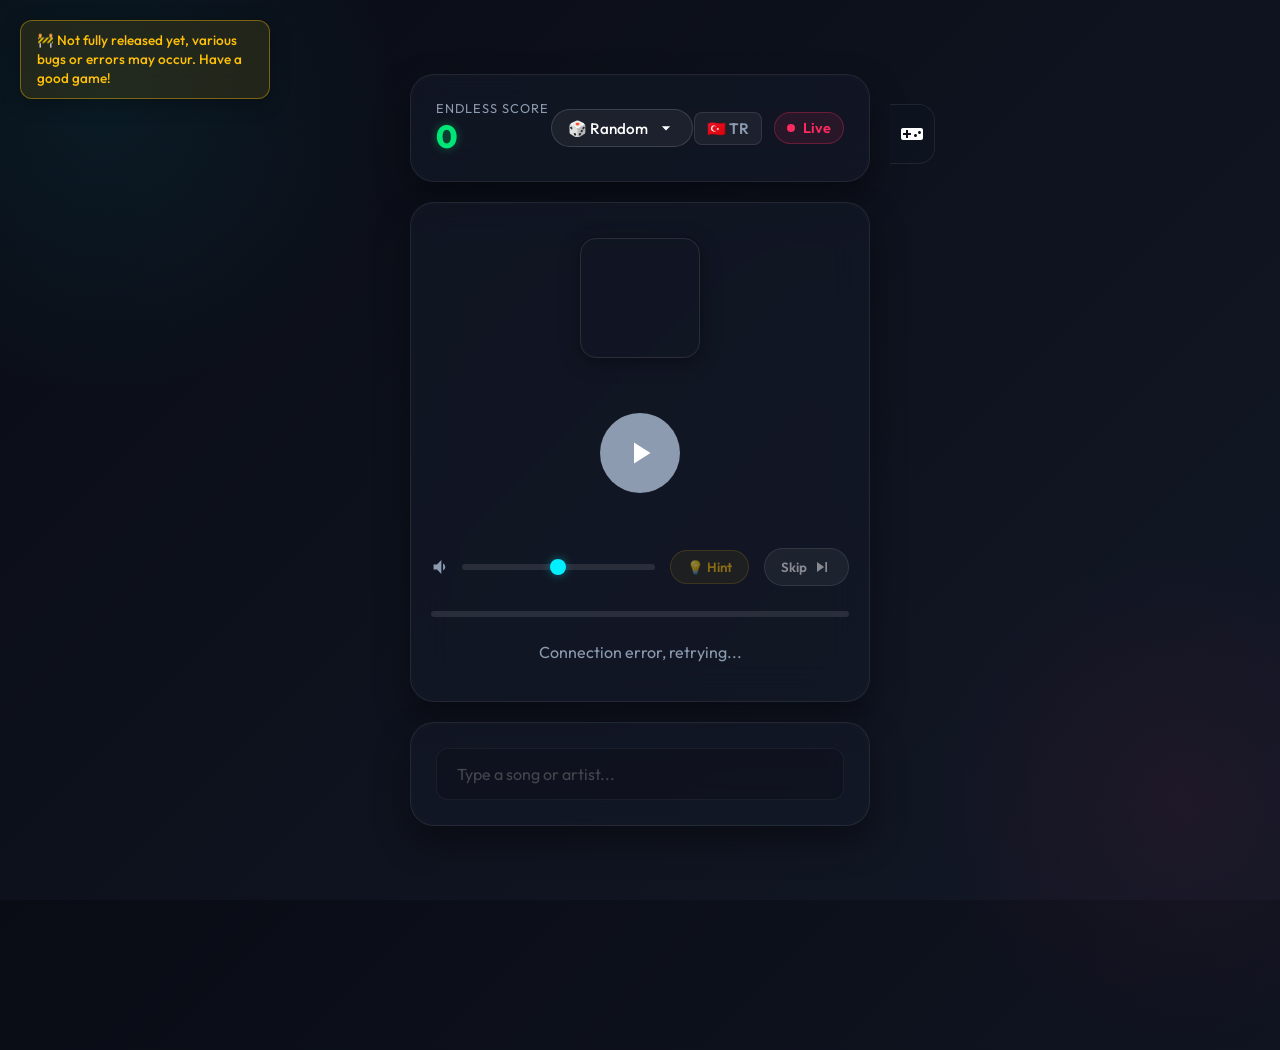
==== index-en.html @ 859c4f67 "V2 Ingilizce site" ====
<!DOCTYPE html>
<html lang="en">
<head>
    <meta charset="UTF-8">
    <meta name="viewport" content="width=device-width, initial-scale=1.0">
    <title>Guess the Song Game</title>
    <meta name="description" content="How fast can you guess popular songs just by hearing the music?">
    <link rel="preconnect" href="https://fonts.googleapis.com">
    <link rel="preconnect" href="https://fonts.gstatic.com" crossorigin>
    <link href="https://fonts.googleapis.com/css2?family=Outfit:wght@300;400;600;800&display=swap" rel="stylesheet">
    <link rel="stylesheet" href="index.css">
</head>
<body>
    <!-- Warning Badge -->
    <div class="beta-warning">
        🚧 Not fully released yet, various bugs or errors may occur. Have a good game!
    </div>

    <!-- Category Sidebar moved inside app-container -->
    <div class="app-container">
        <!-- Category Sidebar -->
        <div id="categorySidebar" class="category-sidebar">
            <div class="sidebar-header">
                <h3>Music Categories</h3>
                <button id="closeSidebarBtn" class="close-btn">✖</button>
            </div>
            <div class="category-list">
                <button class="cat-btn active" data-val="rastgele">🎲 Random</button>
                <button class="cat-btn" data-val="global_pop">🌍 Global Pop</button>
                <button class="cat-btn" data-val="yabanci_2000ler">💿 2000s Global Hits</button>
                <button class="cat-btn" data-val="yabanci_90lar">🪩 90s Global Hits</button>
                <button class="cat-btn" data-val="yabanci_80ler">🕺 80s Nostalgia</button>
                <button class="cat-btn" data-val="global_rock">🎸 Global Rock</button>
                <button class="cat-btn" data-val="punk_rock">🛹 Punk Rock</button>
                <button class="cat-btn" data-val="global_metal">🤘 Global Metal</button>
                <button class="cat-btn" data-val="nu_metal">⛓️ Nu Metal</button>
                <button class="cat-btn" data-val="global_rap">🎤 Global Rap</button>
                <button class="cat-btn" data-val="film">🎬 Movie OSTs</button>
                <button class="cat-btn" data-val="oyun">🎮 Video Game OSTs</button>
            </div>
        </div>
        <div id="sidebarOverlay" class="sidebar-overlay"></div>

        <!-- Right Tab Button -->
        <button id="modeToggleTab" class="side-tab-btn right-tab" title="Game Modes">
            <svg viewBox="0 0 24 24" width="24" height="24" fill="currentColor"><path d="M21 6H3c-1.1 0-2 .9-2 2v8c0 1.1.9 2 2 2h18c1.1 0 2-.9 2-2V8c0-1.1-.9-2-2-2zm-10 7H8v3H6v-3H3v-2h3V8h2v3h3v2zm4.5 2c-.83 0-1.5-.67-1.5-1.5s.67-1.5 1.5-1.5 1.5.67 1.5 1.5-.67 1.5-1.5 1.5zm4-3c-.83 0-1.5-.67-1.5-1.5S18.67 9 19.5 9s1.5.67 1.5 1.5-.67 1.5-1.5 1.5z"/></svg>
        </button>

        <!-- Right Mode Sidebar -->
        <div id="modeSidebar" class="category-sidebar mode-sidebar">
            <div class="sidebar-header">
                <h3>Game Modes</h3>
                <button id="closeModeSidebarBtn" class="close-btn">✖</button>
            </div>
            <div class="category-list">
                <button class="cat-btn active" data-mode="song">🎧 Guess The Song</button>
                <button class="cat-btn" data-mode="movie">🎬 Movie Frames</button>
                <button class="cat-btn disabled" disabled title="Coming Soon!">💬 Movie Quotes (Soon)</button>
                <button class="cat-btn disabled" disabled title="Coming Soon!">👾 Pixel Art (Soon)</button>
            </div>
        </div>

        <!-- Header: Score and Mode -->
        <header class="game-header glass-panel">
            <div class="score-container">
                <span class="label">Endless Score</span>
                <span class="value" id="scoreValue">0</span>
            </div>
            
            <div class="category-container">
                <button id="categoryToggleBtn" class="category-toggle">
                    <span>🎲 Random</span> 
                    <svg viewBox="0 0 24 24" width="20" height="20" fill="currentColor"><path d="M7 10l5 5 5-5z"/></svg>
                </button>
            </div>

            <div class="header-actions">
                <a href="index.html" class="lang-btn" title="Switch to Turkish">🇹🇷 TR</a>
                <div class="mode-badge">
                    <span class="pulse-dot"></span> Live
                </div>
            </div>
        </header>

        <!-- Main Gameplay Area -->
        <main class="game-main glass-panel">
            <div class="hint-box">
                <img id="btnCover" class="btn-cover" src="" alt="Album Hint">
            </div>
            <div class="visualizer-container" id="visualizerContainer">
                <div class="pulse-ring" id="pulseRing"></div>
                <button class="play-btn" id="playBtn" disabled>
                    <svg id="playIcon" viewBox="0 0 24 24" fill="currentColor">
                        <path d="M8 5v14l11-7z"/>
                    </svg>
                    <svg id="pauseIcon" viewBox="0 0 24 24" fill="currentColor" style="display: none;">
                        <path d="M6 19h4V5H6v14zm8-14v14h4V5h-4z"/>
                    </svg>
                </button>
            </div>

            <!-- Movie Frame Container (Hidden by default) -->
            <div class="frame-container" id="frameContainer" style="display: none;">
                <img id="movieFrame" class="movie-backdrop" src="" alt="Movie Scene">
            </div>

            <!-- Movie Hints (Hidden by default) -->
            <div class="hints-grid" id="hintsGrid">
                <div class="hint-card locked" id="hintYear">
                    <span class="label">Year / Genre</span>
                    <span class="value">?</span>
                </div>
                <div class="hint-card locked" id="hintCast">
                    <span class="label">Cast</span>
                    <span class="value">?</span>
                </div>
                <div class="hint-card locked" id="hintOverview">
                    <span class="label">Overview</span>
                    <span class="value">?</span>
                </div>
            </div>
            
            <div class="controls-row">
                <div class="volume-container" id="volumeContainer">
                    <svg viewBox="0 0 24 24" class="vol-icon" fill="currentColor">
                        <path d="M3 9v6h4l5 5V4L7 9H3zm13.5 3c0-1.77-1.02-3.29-2.5-4.03v8.05c1.48-.73 2.5-2.25 2.5-4.02z"/>
                    </svg>
                    <input type="range" id="volumeSlider" min="0" max="1" step="0.01" value="0.5">
                </div>

                <div class="lives-container" id="livesContainer">
                    <svg viewBox="0 0 24 24" class="heart" fill="currentColor"><path d="M12 21.35l-1.45-1.32C5.4 15.36 2 12.28 2 8.5 2 5.42 4.42 3 7.5 3c1.74 0 3.41.81 4.5 2.09C13.09 3.81 14.76 3 16.5 3 19.58 3 22 5.42 22 8.5c0 3.78-3.4 6.86-8.55 11.54L12 21.35z"/></svg>
                    <svg viewBox="0 0 24 24" class="heart" fill="currentColor"><path d="M12 21.35l-1.45-1.32C5.4 15.36 2 12.28 2 8.5 2 5.42 4.42 3 7.5 3c1.74 0 3.41.81 4.5 2.09C13.09 3.81 14.76 3 16.5 3 19.58 3 22 5.42 22 8.5c0 3.78-3.4 6.86-8.55 11.54L12 21.35z"/></svg>
                    <svg viewBox="0 0 24 24" class="heart" fill="currentColor"><path d="M12 21.35l-1.45-1.32C5.4 15.36 2 12.28 2 8.5 2 5.42 4.42 3 7.5 3c1.74 0 3.41.81 4.5 2.09C13.09 3.81 14.76 3 16.5 3 19.58 3 22 5.42 22 8.5c0 3.78-3.4 6.86-8.55 11.54L12 21.35z"/></svg>
                    <svg viewBox="0 0 24 24" class="heart" fill="currentColor"><path d="M12 21.35l-1.45-1.32C5.4 15.36 2 12.28 2 8.5 2 5.42 4.42 3 7.5 3c1.74 0 3.41.81 4.5 2.09C13.09 3.81 14.76 3 16.5 3 19.58 3 22 5.42 22 8.5c0 3.78-3.4 6.86-8.55 11.54L12 21.35z"/></svg>
                </div>
                
                <button class="hint-btn" id="hintBtn" disabled title="Get Hint">
                    💡 Hint
                </button>
                <button class="skip-btn" id="skipBtn" disabled>
                    Skip <svg viewBox="0 0 24 24" fill="currentColor" width="20" height="20">
                        <path d="M6 18l8.5-6L6 6v12zM16 6v12h2V6h-2z"/>
                    </svg>
                </button>
            </div>

            <div class="progress-bar-container">
                <div class="progress-bar" id="progressBar"></div>
            </div>
            <p class="status-msg" id="statusMsg">Loading song...</p>
            <p class="track-stats" id="trackStats" style="display: none;"></p>
        </main>

        <!-- Search / Autocomplete Area -->
        <section class="search-section glass-panel">
            <div class="search-wrapper">
                <input type="text" id="searchInput" placeholder="Type a song or artist..." autocomplete="off" disabled>
                <div class="autocomplete-dropdown" id="autocompleteDropdown">
                    <!-- Search results will appear here -->
                </div>
            </div>
        </section>
        
        <div class="modal-overlay" id="feedbackModal">
            <div class="modal glass-panel" id="feedbackPanel">
                <h2 id="feedbackTitle">Correct!</h2>
                <div class="song-info" id="feedbackSongInfo">
                    <img id="feedbackCover" src="" alt="Album Cover">
                    <div class="song-details">
                        <strong id="feedbackTrack">Song Name</strong>
                        <span id="feedbackArtist">Artist</span>
                    </div>
                </div>
                <p class="auto-next-msg">🎶 Next question starting in 3 seconds...</p>
            </div>
        </div>

    <!-- Audio Element -->
    <audio id="audioPlayer" preload="auto"></audio>

    <script src="app-en.js"></script>
</body>
</html>
---- index.css ----
:root {
    --bg-color: #080b12;
    --panel-bg: rgba(20, 25, 40, 0.6);
    --panel-border: rgba(255, 255, 255, 0.1);
    --text-primary: #ffffff;
    --text-secondary: #8c9baf;
    --accent-color: #00f0ff;
    --accent-glow: rgba(0, 240, 255, 0.4);
    --correct-color: #00e676;
    --wrong-color: #ff2a5f;
    --skip-color: #ffc107;
    --font-family: 'Outfit', sans-serif;
}

* {
    box-sizing: border-box;
    margin: 0;
    padding: 0;
}

body {
    background-color: var(--bg-color);
    color: var(--text-primary);
    font-family: var(--font-family);
    min-height: 100vh;
    display: flex;
    justify-content: center;
    align-items: center;
    background: linear-gradient(135deg, #090c15 0%, #131826 100%);
    position: relative;
    overflow-x: hidden;
}

body::before {
    content: '';
    position: absolute;
    width: 600px;
    height: 600px;
    background: radial-gradient(circle, rgba(0,240,255,0.06) 0%, transparent 70%);
    top: -200px;
    left: -200px;
    z-index: 0;
    pointer-events: none;
}
body::after {
    content: '';
    position: absolute;
    width: 500px;
    height: 500px;
    background: radial-gradient(circle, rgba(255,42,95,0.05) 0%, transparent 70%);
    bottom: -150px;
    right: -150px;
    z-index: 0;
    pointer-events: none;
}

.beta-warning {
    position: fixed;
    top: 20px;
    left: 20px;
    background: rgba(255, 193, 7, 0.1);
    border: 1px solid rgba(255, 193, 7, 0.4);
    color: #ffc107;
    padding: 10px 16px;
    border-radius: 12px;
    font-size: 0.85rem;
    font-weight: 500;
    backdrop-filter: blur(12px);
    -webkit-backdrop-filter: blur(12px);
    z-index: 1000;
    box-shadow: 0 4px 20px rgba(0,0,0,0.3);
    max-width: 250px;
    line-height: 1.4;
    animation: slideIn 0.8s cubic-bezier(0.16, 1, 0.3, 1);
}

@keyframes slideIn {
    from { transform: translateX(-50px); opacity: 0; }
    to { transform: translateX(0); opacity: 1; }
}

@media (max-width: 768px) {
    .beta-warning {
        top: 10px;
        left: 50%;
        transform: translateX(-50%);
        width: 90%;
        max-width: none;
        text-align: center;
        animation: fadeInDown 0.6s ease;
    }
}

@keyframes fadeInDown {
    from { transform: translate(-50%, -20px); opacity: 0; }
    to { transform: translate(-50%, 0); opacity: 1; }
}

.app-container {
    position: relative;
    z-index: 1;
    width: 100%;
    max-width: 500px;
    padding: 20px;
    display: flex;
    flex-direction: column;
    gap: 20px;
}

.glass-panel {
    background: var(--panel-bg);
    backdrop-filter: blur(20px);
    -webkit-backdrop-filter: blur(20px);
    border: 1px solid rgba(255, 255, 255, 0.08);
    border-radius: 24px;
    padding: 25px;
    box-shadow: inset 0 0 15px rgba(255,255,255,0.02), 0 15px 35px rgba(0, 0, 0, 0.4);
    transition: transform 0.3s ease, box-shadow 0.3s ease;
}
.glass-panel:hover {
    transform: translateY(-2px);
    box-shadow: inset 0 0 20px rgba(255,255,255,0.04), 0 20px 40px rgba(0, 0, 0, 0.5);
}

/* Header */
.game-header {
    display: flex;
    justify-content: space-between;
    align-items: center;
}

.score-container {
    display: flex;
    flex-direction: column;
}

.score-container .label {
    font-size: 0.8rem;
    color: var(--text-secondary);
    text-transform: uppercase;
    letter-spacing: 1px;
}

.score-container .value {
    font-size: 2rem;
    font-weight: 800;
    color: var(--correct-color);
    text-shadow: 0 0 10px rgba(0, 230, 118, 0.4);
}

.header-actions {
    display: flex;
    align-items: center;
    gap: 12px;
}

.lang-btn {
    text-decoration: none;
    color: var(--text-secondary);
    font-weight: 600;
    font-size: 0.95rem;
    padding: 6px 12px;
    background: rgba(255, 255, 255, 0.05);
    border-radius: 8px;
    border: 1px solid rgba(255, 255, 255, 0.1);
    transition: all 0.2s ease;
}

.lang-btn:hover {
    background: rgba(255, 255, 255, 0.1);
    color: white;
    transform: scale(1.05);
}

.mode-badge {
    display: flex;
    align-items: center;
    gap: 8px;
    background: rgba(255, 42, 95, 0.1);
    border: 1px solid rgba(255, 42, 95, 0.3);
    padding: 6px 12px;
    border-radius: 20px;
    font-size: 0.9rem;
    font-weight: 600;
    color: var(--wrong-color);
}

.pulse-dot {
    width: 8px;
    height: 8px;
    background: var(--wrong-color);
    border-radius: 50%;
    animation: blink 1.5s infinite;
}

.category-container {
    display: flex;
    align-items: center;
}

/* Sidebar Styles */
.category-sidebar {
    position: absolute;
    top: 20px;
    bottom: 20px;
    right: 100%;
    margin-right: 15px;
    width: 280px;
    background: var(--panel-bg);
    backdrop-filter: blur(25px);
    -webkit-backdrop-filter: blur(25px);
    border: 1px solid rgba(255, 255, 255, 0.08);
    border-radius: 24px;
    z-index: 2000;
    
    display: flex;
    flex-direction: column;
    padding: 0;
    
    /* Reveal Animation: Slide out from the app-container's left edge */
    clip-path: inset(0 0 0 100%);
    transform: translateX(30px);
    opacity: 0;
    pointer-events: none;
    transition: clip-path 0.4s cubic-bezier(0.16, 1, 0.3, 1), transform 0.4s cubic-bezier(0.16, 1, 0.3, 1), opacity 0.3s;
}

.category-sidebar.open {
    clip-path: inset(0 0 0 0);
    transform: translateX(0);
    opacity: 1;
    pointer-events: auto;
    box-shadow: -15px 15px 40px rgba(0,0,0,0.5);
}

/* Mode Sidebar (Right Side) */
.mode-sidebar {
    right: auto;
    left: 100%;
    margin-right: 0;
    margin-left: 15px;
    clip-path: inset(0 100% 0 0);
    transform: translateX(-30px);
}
.mode-sidebar.open {
    clip-path: inset(0 0 0 0);
    transform: translateX(0);
    box-shadow: 15px 15px 40px rgba(0,0,0,0.5);
}

/* Side Tab Button */
.side-tab-btn {
    position: absolute;
    top: 50px;
    background: rgba(15, 20, 35, 0.5);
    backdrop-filter: blur(15px);
    -webkit-backdrop-filter: blur(15px);
    border: 1px solid rgba(255, 255, 255, 0.08);
    color: var(--text-primary);
    width: 45px;
    height: 60px;
    display: flex;
    justify-content: center;
    align-items: center;
    cursor: pointer;
    z-index: 90;
    transition: all 0.2s ease;
}

.side-tab-btn.right-tab {
    left: 100%;
    border-radius: 0 16px 16px 0;
    border-left: none;
}
.side-tab-btn.right-tab:hover {
    width: 55px;
    background: rgba(255, 255, 255, 0.1);
    color: var(--accent-color);
}

.cat-btn.disabled {
    opacity: 0.4;
    cursor: not-allowed;
    background: rgba(255,255,255,0.02);
}
.cat-btn.disabled:hover {
    transform: none;
    background: rgba(255,255,255,0.02);
}

@media (max-width: 950px) {
    .category-sidebar {
        position: fixed;
        right: auto;
        left: 50%;
        top: 50%;
        bottom: auto;
        transform: translate(-50%, -40%);
        width: 90%;
        max-width: 350px;
        height: 80vh;
        margin-right: 0;
        z-index: 2001;
        
        clip-path: none;
        opacity: 0;
        pointer-events: none;
        transition: transform 0.4s cubic-bezier(0.16, 1, 0.3, 1), opacity 0.3s;
    }
    .category-sidebar.open {
        transform: translate(-50%, -50%);
        opacity: 1;
    }
}

.sidebar-header {
    display: flex;
    justify-content: space-between;
    align-items: center;
    padding: 25px 20px 15px;
    border-bottom: 1px solid rgba(255, 255, 255, 0.08);
}

.sidebar-header h3 {
    font-size: 1.2rem;
    font-weight: 600;
    letter-spacing: 0.5px;
    color: var(--text-primary);
}

.close-btn {
    background: transparent;
    border: none;
    color: var(--text-secondary);
    font-size: 1.2rem;
    cursor: pointer;
    transition: color 0.2s, transform 0.2s;
}
.close-btn:hover {
    color: white;
    transform: rotate(90deg);
}

.category-list {
    flex: 1;
    overflow-y: auto;
    padding: 15px;
    display: flex;
    flex-direction: column;
    gap: 8px;
}

.cat-btn {
    display: flex;
    align-items: center;
    justify-content: flex-start;
    padding: 12px 18px;
    background: rgba(255,255,255,0.03);
    border: 1px solid transparent;
    border-radius: 12px;
    color: var(--text-secondary);
    font-family: var(--font-family);
    font-size: 1rem;
    font-weight: 500;
    cursor: pointer;
    transition: all 0.2s ease;
    text-align: left;
}

.cat-btn:hover {
    background: rgba(255,255,255,0.07);
    color: white;
    transform: translateX(5px);
}

.cat-btn.active {
    background: linear-gradient(135deg, rgba(0, 240, 255, 0.15), rgba(0, 102, 255, 0.15));
    border-color: rgba(0, 240, 255, 0.3);
    color: white;
    box-shadow: 0 0 15px rgba(0, 240, 255, 0.1);
}

.sidebar-overlay {
    position: fixed;
    top: 0;
    left: 0;
    width: 100%;
    height: 100vh;
    background: rgba(0,0,0,0.5);
    backdrop-filter: blur(3px);
    z-index: 1999;
    opacity: 0;
    pointer-events: none;
    transition: opacity 0.4s ease;
}

.sidebar-overlay.show {
    opacity: 1;
    pointer-events: auto;
}

/* Category Toggle Button */
.category-toggle {
    background: rgba(255, 255, 255, 0.05);
    color: var(--text-primary);
    border: 1px solid rgba(255,255,255,0.15);
    padding: 8px 16px;
    border-radius: 20px;
    font-family: var(--font-family);
    font-size: 0.95rem;
    font-weight: 500;
    cursor: pointer;
    display: flex;
    align-items: center;
    gap: 8px;
    transition: all 0.3s ease;
}
.category-toggle:hover {
    background: rgba(255, 255, 255, 0.1);
    border-color: var(--accent-color);
    box-shadow: 0 0 15px var(--accent-glow);
}

@keyframes blink {
    0%, 100% { opacity: 1; }
    50% { opacity: 0.3; }
}

/* Main Area */
.game-main {
    display: flex;
    flex-direction: column;
    align-items: center;
    gap: 25px;
    padding: 35px 20px;
}

.visualizer-container {
    position: relative;
    width: 120px;
    height: 120px;
    display: flex;
    justify-content: center;
    align-items: center;
}

.pulse-ring {
    position: absolute;
    width: 100%;
    height: 100%;
    border-radius: 50%;
    background: var(--accent-color);
    opacity: 0;
    z-index: 1;
}

.pulse-ring.active {
    animation: ripple 1.5s infinite ease-out;
}

@keyframes ripple {
    0% { transform: scale(0.8); opacity: 0.5; }
    100% { transform: scale(1.5); opacity: 0; }
}

.hint-box {
    width: 120px;
    height: 120px;
    border-radius: 16px;
    overflow: hidden;
    position: relative;
    border: 1px solid var(--panel-border);
    box-shadow: 0 4px 20px rgba(0,0,0,0.4);
    margin-bottom: 10px;
}

.btn-cover {
    width: 100%;
    height: 100%;
    object-fit: cover;
    filter: blur(8px) brightness(0.8);
    opacity: 0;
    transition: opacity 0.5s ease;
    transform: scale(1.1);
}

.btn-cover.show {
    opacity: 1;
}

.play-btn {
    position: relative;
    z-index: 2;
    width: 80px;
    height: 80px;
    border-radius: 50%;
    border: none;
    background: linear-gradient(135deg, var(--accent-color), #0066ff);
    color: white;
    cursor: pointer;
    display: flex;
    justify-content: center;
    align-items: center;
    box-shadow: 0 0 20px var(--accent-glow);
    transition: transform 0.2s, box-shadow 0.2s;
}

.play-btn:hover:not(:disabled) {
    transform: scale(1.05);
    box-shadow: 0 0 30px var(--accent-glow);
}

.play-btn:disabled {
    background: var(--text-secondary);
    box-shadow: none;
    cursor: not-allowed;
}

.play-btn svg {
    width: 36px;
    height: 36px;
}

/* Controls Row */
/* Movie Frame Integration */
.frame-container {
    position: relative;
    width: 100%;
    max-width: 460px;
    height: 260px;
    border-radius: 16px;
    overflow: hidden;
    box-shadow: 0 10px 30px rgba(0,0,0,0.5);
    background: #000;
}

.movie-backdrop {
    width: 100%;
    height: 100%;
    object-fit: cover;
    transition: transform 0.5s ease;
}

.movie-backdrop.blur {
    filter: none; /* Net olması istendiği için bulanıklık kaldırıldı */
}

/* Movie Lives & Hints UI */
.lives-container {
    display: none;
    align-items: center;
    gap: 8px;
    background: rgba(255, 255, 255, 0.05);
    padding: 8px 15px;
    border-radius: 20px;
    backdrop-filter: blur(5px);
    border: 1px solid rgba(255, 255, 255, 0.1);
}

.heart {
    width: 20px;
    height: 20px;
    color: #ff4757;
    filter: drop-shadow(0 0 5px rgba(255, 71, 87, 0.5));
    transition: all 0.3s ease;
}

.heart.lost {
    color: rgba(255, 255, 255, 0.2);
    filter: none;
    transform: scale(0.8);
}

.hints-grid {
    display: none;
    grid-template-columns: repeat(3, 1fr);
    gap: 10px;
    width: 100%;
    margin-top: 15px;
}

.hint-card {
    background: rgba(255, 255, 255, 0.05);
    border: 1px solid rgba(255, 255, 255, 0.1);
    border-radius: 12px;
    padding: 10px;
    text-align: center;
    font-size: 0.8rem;
    color: var(--text-secondary);
    transition: all 0.4s cubic-bezier(0.175, 0.885, 0.32, 1.275);
    position: relative;
    overflow: hidden;
    min-height: 60px;
    display: flex;
    flex-direction: column;
    justify-content: center;
    align-items: center;
}

.hint-card.locked {
    filter: grayscale(1);
    opacity: 0.6;
}

.hint-card.locked::after {
    content: '🔒';
    font-size: 1.2rem;
    position: absolute;
}

.hint-card.unlocked {
    background: rgba(var(--accent-rgb), 0.1);
    border-color: var(--accent-color);
    color: var(--text-primary);
    transform: translateY(-2px);
    box-shadow: 0 5px 15px rgba(var(--accent-rgb), 0.2);
}

.hint-card .label {
    font-size: 0.65rem;
    text-transform: uppercase;
    letter-spacing: 1px;
    margin-bottom: 4px;
    opacity: 0.7;
}

.hint-card.unlocked::after {
    display: none;
}

.controls-row {
    display: flex;
    width: 100%;
    justify-content: space-between;
    align-items: center;
    gap: 15px;
    margin-top: 10px;
}

.volume-container {
    display: flex;
    align-items: center;
    gap: 10px;
    flex: 1;
}

.vol-icon {
    width: 24px;
    height: 24px;
    color: var(--text-secondary);
}

#volumeSlider {
    -webkit-appearance: none;
    width: 100%;
    height: 6px;
    background: rgba(255, 255, 255, 0.1);
    border-radius: 3px;
    outline: none;
}

#volumeSlider::-webkit-slider-thumb {
    -webkit-appearance: none;
    width: 16px;
    height: 16px;
    border-radius: 50%;
    background: var(--accent-color);
    cursor: pointer;
    box-shadow: 0 0 10px var(--accent-glow);
}

.track-stats {
    font-size: 0.85rem;
    color: var(--text-secondary);
    font-weight: 600;
    letter-spacing: 0.5px;
}

.hint-btn {
    display: flex;
    align-items: center;
    gap: 5px;
    background: rgba(255, 193, 7, 0.1);
    color: #ffc107;
    border: 1px solid rgba(255, 193, 7, 0.3);
    padding: 8px 16px;
    border-radius: 20px;
    cursor: pointer;
    font-family: var(--font-family);
    font-weight: 600;
    transition: all 0.2s ease;
}

.hint-btn:hover:not(:disabled) {
    background: rgba(255, 193, 7, 0.3);
}

.hint-btn:disabled {
    opacity: 0.5;
    cursor: not-allowed;
}

.skip-btn {
    display: flex;
    align-items: center;
    gap: 5px;
    background: rgba(255, 255, 255, 0.1);
    color: var(--text-primary);
    border: 1px solid rgba(255, 255, 255, 0.2);
    padding: 8px 16px;
    border-radius: 20px;
    cursor: pointer;
    font-family: var(--font-family);
    font-weight: 600;
    transition: all 0.2s ease;
}

.skip-btn:hover:not(:disabled) {
    background: rgba(255, 255, 255, 0.2);
    border-color: var(--text-primary);
}

.skip-btn:disabled {
    opacity: 0.5;
    cursor: not-allowed;
}


.progress-bar-container {
    width: 100%;
    height: 6px;
    background: rgba(255, 255, 255, 0.1);
    border-radius: 3px;
    overflow: hidden;
}

.progress-bar {
    height: 100%;
    width: 0%;
    background: var(--accent-color);
    transition: width 0.1s linear;
}

.status-msg {
    color: var(--text-secondary);
    font-size: 1rem;
    text-align: center;
    min-height: 24px;
}

/* Search Section */
.search-section {
    position: relative;
    z-index: 10;
}

.search-wrapper {
    position: relative;
    width: 100%;
}

#searchInput {
    width: 100%;
    padding: 15px 20px;
    border-radius: 12px;
    border: 1px solid var(--panel-border);
    background: rgba(0, 0, 0, 0.3);
    color: var(--text-primary);
    font-size: 1rem;
    font-family: var(--font-family);
    outline: none;
    transition: border-color 0.3s;
}

#searchInput:focus {
    border-color: var(--accent-color);
    box-shadow: 0 0 10px var(--accent-glow);
}

#searchInput:disabled {
    opacity: 0.5;
    cursor: not-allowed;
}

.autocomplete-dropdown {
    position: absolute;
    top: calc(100% + 8px);
    left: 0;
    width: 100%;
    background: var(--bg-color);
    border: 1px solid var(--accent-color);
    border-radius: 12px;
    max-height: 250px;
    overflow-y: auto;
    z-index: 20;
    display: none;
    box-shadow: 0 10px 30px rgba(0,0,0,0.5);
}

.autocomplete-dropdown.show {
    display: block;
}

.dropdown-item {
    padding: 12px 15px;
    display: flex;
    align-items: center;
    gap: 12px;
    cursor: pointer;
    border-bottom: 1px solid var(--panel-border);
    transition: background 0.2s;
}

.dropdown-item:last-child {
    border-bottom: none;
}

.dropdown-item:hover {
    background: rgba(255, 255, 255, 0.05);
}

.dropdown-item img {
    width: 40px;
    height: 40px;
    border-radius: 6px;
    object-fit: cover;
}

.dropdown-item .text-info {
    display: flex;
    flex-direction: column;
}

.dropdown-item .track-name {
    font-weight: 600;
    font-size: 0.95rem;
}

.dropdown-item .artist-name {
    font-size: 0.8rem;
    color: var(--text-secondary);
}

/* Modals */
.modal-overlay {
    position: fixed;
    top: 0;
    left: 0;
    width: 100%;
    height: 100%;
    background: rgba(0, 0, 0, 0.8);
    backdrop-filter: blur(5px);
    display: none;
    justify-content: center;
    align-items: center;
    z-index: 100;
}

.modal-overlay.show {
    display: flex;
}

.modal {
    text-align: center;
    max-width: 90%;
    width: 350px;
    padding: 40px 30px;
}

.modal h2 {
    font-size: 2.2rem;
    margin-bottom: 10px;
}

.primary-btn {
    background: var(--text-primary);
    color: var(--bg-color);
    border: none;
    padding: 14px 28px;
    border-radius: 30px;
    font-size: 1.1rem;
    font-weight: 600;
    font-family: var(--font-family);
    cursor: pointer;
    transition: transform 0.2s;
    width: 100%;
}

.primary-btn:hover {
    transform: translateY(-2px);
}

.song-info {
    display: flex;
    flex-direction: column;
    align-items: center;
    gap: 15px;
    margin-bottom: 30px;
}

.song-info img {
    width: 150px;
    height: 150px;
    border-radius: 10px;
    box-shadow: 0 5px 15px rgba(0,0,0,0.5);
}

.song-details {
    display: flex;
    flex-direction: column;
}

.song-details strong {
    font-size: 1.3rem;
}

.song-details span {
    color: var(--text-secondary);
}

.correct-panel {
    border-color: var(--correct-color) !important;
    box-shadow: 0 0 30px rgba(0, 230, 118, 0.2) !important;
}
.correct-panel h2 { color: var(--correct-color); }

.wrong-panel {
    border-color: var(--wrong-color) !important;
    box-shadow: 0 0 30px rgba(255, 42, 95, 0.2) !important;
}
.wrong-panel h2 { color: var(--wrong-color); }

.partial-panel {
    border-color: #00b0ff !important;
    box-shadow: 0 0 30px rgba(0, 176, 255, 0.2) !important;
}
.partial-panel h2 { color: #00b0ff; }

.skip-panel {
    border-color: var(--skip-color) !important;
    box-shadow: 0 0 30px rgba(255, 193, 7, 0.2) !important;
}
.skip-panel h2 { color: var(--skip-color); }

::-webkit-scrollbar {
    width: 8px;
}
::-webkit-scrollbar-track {
    background: rgba(0,0,0,0.2);
}
::-webkit-scrollbar-thumb {
    background: var(--text-secondary);
    border-radius: 4px;
}
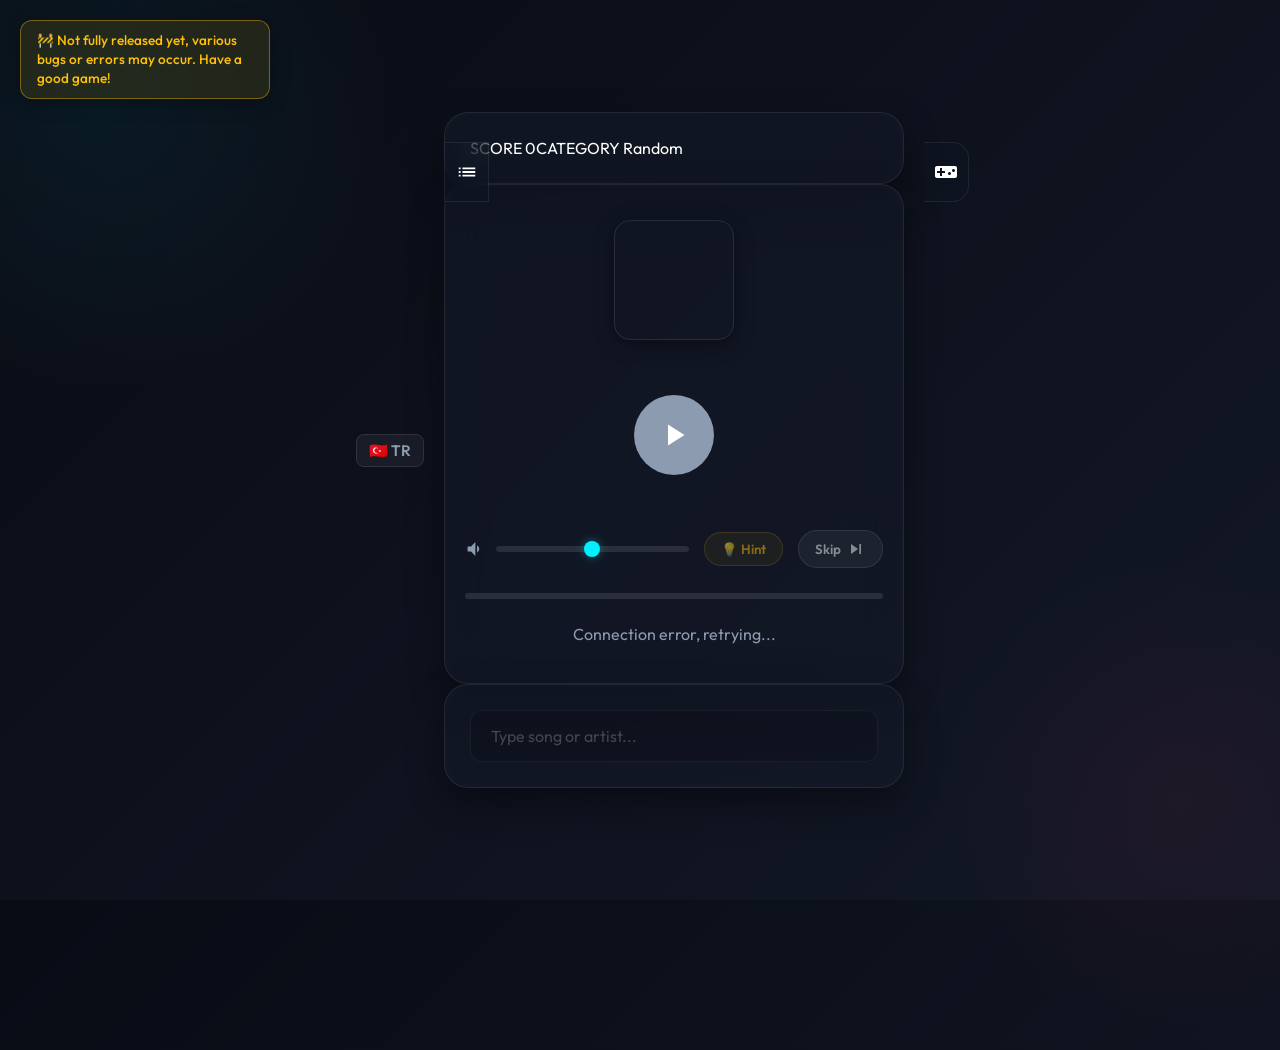
==== commit 41a7082f: "Update index-en.html" ====
--- a/index-en.html
+++ b/index-en.html
@@ -9,8 +9,14 @@
     <link rel="preconnect" href="https://fonts.gstatic.com" crossorigin>
     <link href="https://fonts.googleapis.com/css2?family=Outfit:wght@300;400;600;800&display=swap" rel="stylesheet">
     <link rel="stylesheet" href="index.css">
+    <script src="https://js.pusher.com/8.0/pusher.min.js"></script>
 </head>
 <body>
+    <!-- Global Header Actions -->
+    <div class="header-right-global">
+        <a href="index.html" class="lang-btn" title="Turkish Version">🇹🇷 TR</a>
+    </div>
+
     <!-- Warning Badge -->
     <div class="beta-warning">
         🚧 Not fully released yet, various bugs or errors may occur. Have a good game!
@@ -21,10 +27,12 @@
         <!-- Category Sidebar -->
         <div id="categorySidebar" class="category-sidebar">
             <div class="sidebar-header">
-                <h3>Music Categories</h3>
+                <h3 id="sidebarTitle">Music Categories</h3>
                 <button id="closeSidebarBtn" class="close-btn">✖</button>
             </div>
-            <div class="category-list">
+            
+            <!-- Music Categories -->
+            <div class="category-list" id="musicCategoryList">
                 <button class="cat-btn active" data-val="rastgele">🎲 Random</button>
                 <button class="cat-btn" data-val="global_pop">🌍 Global Pop</button>
                 <button class="cat-btn" data-val="yabanci_2000ler">💿 2000s Global Hits</button>
@@ -38,8 +46,30 @@
                 <button class="cat-btn" data-val="film">🎬 Movie OSTs</button>
                 <button class="cat-btn" data-val="oyun">🎮 Video Game OSTs</button>
             </div>
+
+            <!-- Movie Categories (shown in movie mode) -->
+            <div class="category-list" id="movieCategoryList" style="display:none;">
+                <button class="cat-btn active" data-genre="all">🎲 All (Random)</button>
+                <button class="cat-btn" data-genre="top">🏆 Top Rated (IMDb 8.5+)</button>
+                <button class="cat-btn" data-genre="28">💥 Action</button>
+                <button class="cat-btn" data-genre="12">🗺️ Adventure</button>
+                <button class="cat-btn" data-genre="35">😂 Comedy</button>
+                <button class="cat-btn" data-genre="18">🎭 Drama</button>
+                <button class="cat-btn" data-genre="27">😱 Horror</button>
+                <button class="cat-btn" data-genre="878">🚀 Sci-Fi</button>
+                <button class="cat-btn" data-genre="53">🕵️ Thriller</button>
+                <button class="cat-btn" data-genre="80">🔫 Crime & Mystery</button>
+                <button class="cat-btn" data-genre="14">🧙 Fantasy</button>
+                <button class="cat-btn" data-genre="16">🎨 Animation</button>
+                <button class="cat-btn" data-genre="10749">💕 Romance</button>
+            </div>
         </div>
         <div id="sidebarOverlay" class="sidebar-overlay"></div>
+
+        <!-- Left Tab Button (Category) -->
+        <button id="categoryToggleBtn" class="side-tab-btn left-tab" title="Categories">
+            <svg viewBox="0 0 24 24" width="22" height="22" fill="currentColor"><path d="M3 13h2v-2H3v2zm0 4h2v-2H3v2zm0-8h2V7H3v2zm4 4h14v-2H7v2zm0 4h14v-2H7v2zM7 7v2h14V7H7z"/></svg>
+        </button>
 
         <!-- Right Tab Button -->
         <button id="modeToggleTab" class="side-tab-btn right-tab" title="Game Modes">
@@ -53,37 +83,31 @@
                 <button id="closeModeSidebarBtn" class="close-btn">✖</button>
             </div>
             <div class="category-list">
-                <button class="cat-btn active" data-mode="song">🎧 Guess The Song</button>
+                <button class="cat-btn active" data-mode="song">🎧 Guess the Song</button>
                 <button class="cat-btn" data-mode="movie">🎬 Movie Frames</button>
+                <button class="cat-btn" data-mode="streamer">🔴 Streamer Mode (Kick)</button>
                 <button class="cat-btn disabled" disabled title="Coming Soon!">💬 Movie Quotes (Soon)</button>
-                <button class="cat-btn disabled" disabled title="Coming Soon!">👾 Pixel Art (Soon)</button>
             </div>
         </div>
 
-        <!-- Header: Score and Mode -->
-        <header class="game-header glass-panel">
-            <div class="score-container">
-                <span class="label">Endless Score</span>
-                <span class="value" id="scoreValue">0</span>
-            </div>
-            
-            <div class="category-container">
-                <button id="categoryToggleBtn" class="category-toggle">
-                    <span>🎲 Random</span> 
-                    <svg viewBox="0 0 24 24" width="20" height="20" fill="currentColor"><path d="M7 10l5 5 5-5z"/></svg>
-                </button>
-            </div>
-
-            <div class="header-actions">
-                <a href="index.html" class="lang-btn" title="Switch to Turkish">🇹🇷 TR</a>
-                <div class="mode-badge">
-                    <span class="pulse-dot"></span> Live
-                </div>
-            </div>
-        </header>
-
-        <!-- Main Gameplay Area -->
-        <main class="game-main glass-panel">
+        <!-- Central Layout Wrapper -->
+        <div class="main-layout">
+            <!-- Header: Score and Mode -->
+            <header class="game-header glass-panel">
+                <div class="header-status-bar" id="mainScorePanel">
+                    <div class="score-panel">
+                        <span class="label">SCORE</span>
+                        <span class="value" id="scoreValue">0</span>
+                    </div>
+                    <div class="active-category-panel" id="activeCategoryPanel">
+                        <span class="label">CATEGORY</span>
+                        <span class="value" id="currentCategoryName">-</span>
+                    </div>
+                </div>
+            </header>
+
+            <!-- Main Gameplay Area -->
+            <main class="game-main glass-panel">
             <div class="hint-box">
                 <img id="btnCover" class="btn-cover" src="" alt="Album Hint">
             </div>
@@ -145,23 +169,99 @@
                 </button>
             </div>
 
-            <div class="progress-bar-container">
+            <!-- Streamer Setup Screen -->
+            <div class="streamer-setup" id="streamerSetup" style="display: none;">
+                <div class="setup-header">
+                    <h2>🔴 Streamer Mode (Kick)</h2>
+                    <p>Allow your viewers to compete by guessing songs via chat.</p>
+                </div>
+
+                <div class="setup-form">
+                    <!-- 1. Channel Information Box -->
+                    <div class="setup-card">
+                        <h3>1. Channel Information</h3>
+                        <div class="setup-group">
+                            <label>Kick Channel Name</label>
+                            <div class="input-with-button">
+                                <input type="text" id="kickUsernameInput" placeholder="Enter channel name..." />
+                                <button id="verifyStreamerBtn" class="verify-btn">Verify</button>
+                            </div>
+                        </div>
+
+                        <!-- Profile Card -->
+                        <div id="kickProfileCard" class="kick-profile-card" style="display: none;">
+                            <img id="kickProfileImg" src="" alt="Profile">
+                            <div class="kick-profile-info">
+                                <strong id="kickProfileName">---</strong>
+                                <span id="kickProfileFollowers">--- Followers</span>
+                            </div>
+                        </div>
+                    </div>
+
+                    <!-- 2. Game Settings Box -->
+                    <div class="setup-card">
+                        <h3>2. Game Settings</h3>
+                        <div class="setup-group">
+                            <label>Music Category</label>
+                            <select id="streamerCategorySelect" class="streamer-select">
+                                <option value="rastgele">🎲 Mixed (All Tracks)</option>
+                                <option value="global_pop">🌍 Global Pop</option>
+                                <option value="yabanci_2000ler">💿 2000'er Global Hits</option>
+                                <option value="yabanci_90lar">🪩 90's Global Hits</option>
+                                <option value="yabanci_80ler">🕺 80's Classics</option>
+                                <option value="global_rock">🎸 Global Rock</option>
+                                <option value="global_metal">💀 Global Metal</option>
+                                <option value="nu_metal">⛓️ Nu Metal</option>
+                                <option value="global_rap">🎤 American Rap</option>
+                                <option value="film">🎬 Movie OSTs</option>
+                                <option value="oyun">🎮 Video Game OSTs</option>
+                            </select>
+                        </div>
+                        <div class="setup-group">
+                            <label>Round Duration (Seconds)</label>
+                            <input type="number" id="roundDurationInput" value="45" min="15" max="120" />
+                        </div>
+                    </div>
+
+                    <button id="startStreamerBtn" class="primary-btn start-game-btn" style="display: none;">Start Game</button>
+                </div>
+                
+                <p class="status-msg" id="kickStatusMsg"></p>
+            </div>
+
+            <div class="progress-bar-container" id="progressBarContainer">
                 <div class="progress-bar" id="progressBar"></div>
             </div>
-            <p class="status-msg" id="statusMsg">Loading song...</p>
+
+            <!-- Streamer Round Winners (Hidden by default) -->
+            <div class="round-winners" id="roundWinners" style="display: none;">
+                <h4>Fastest Guesses</h4>
+                <ul id="roundWinnersList"></ul>
+            </div>
+
+            <p class="status-msg" id="statusMsg">Loading track...</p>
             <p class="track-stats" id="trackStats" style="display: none;"></p>
         </main>
 
-        <!-- Search / Autocomplete Area -->
-        <section class="search-section glass-panel">
-            <div class="search-wrapper">
-                <input type="text" id="searchInput" placeholder="Type a song or artist..." autocomplete="off" disabled>
-                <div class="autocomplete-dropdown" id="autocompleteDropdown">
-                    <!-- Search results will appear here -->
-                </div>
-            </div>
-        </section>
-        
+            <!-- Search / Autocomplete Area -->
+            <section class="search-section glass-panel" id="searchSection">
+                <div class="search-wrapper">
+                    <input type="text" id="searchInput" placeholder="Type song or artist..." autocomplete="off" disabled>
+                    <div class="autocomplete-dropdown" id="autocompleteDropdown">
+                        <!-- Search results will appear here -->
+                    </div>
+                </div>
+            </section>
+        </div> <!-- End of .main-layout -->
+
+        <!-- Global Scoreboard Sidebar (Hidden by default) -->
+        <aside class="global-scoreboard glass-panel" id="globalScoreboard" style="display: none;">
+            <h3>🏆 Global Scoreboard</h3>
+            <ul id="globalScoreList">
+                <li class="empty-list">No scores yet.</li>
+            </ul>
+        </aside>
+
         <div class="modal-overlay" id="feedbackModal">
             <div class="modal glass-panel" id="feedbackPanel">
                 <h2 id="feedbackTitle">Correct!</h2>
@@ -175,6 +275,7 @@
                 <p class="auto-next-msg">🎶 Next question starting in 3 seconds...</p>
             </div>
         </div>
+    </div> <!-- End of .app-container -->
 
     <!-- Audio Element -->
     <audio id="audioPlayer" preload="auto"></audio>
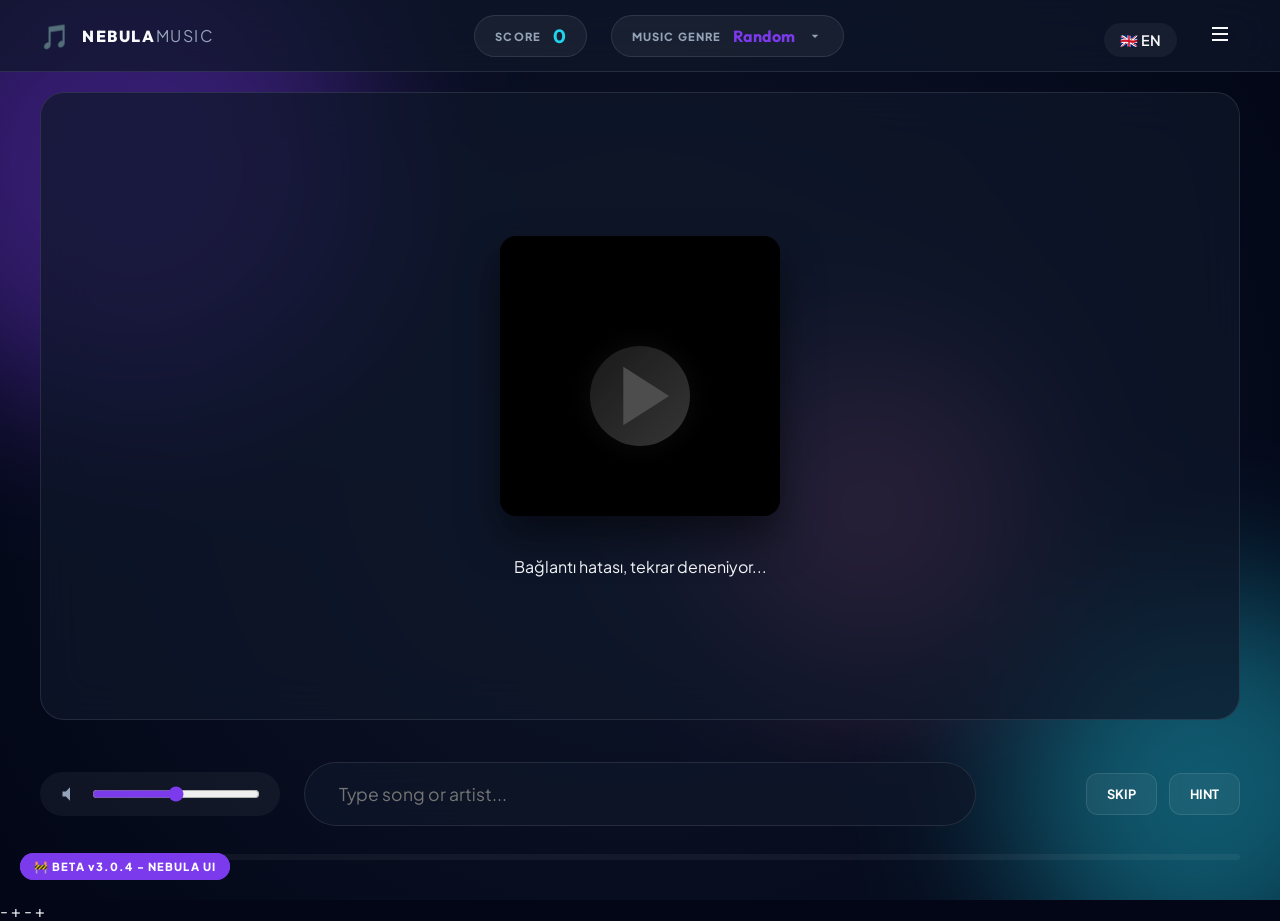
==== commit 93fd7fb2: "Update index-en.html" ====
--- a/index-en.html
+++ b/index-en.html
@@ -1,285 +1,259 @@
 <!DOCTYPE html>
-<html lang="en">
+<html lang="tr">
 <head>
     <meta charset="UTF-8">
     <meta name="viewport" content="width=device-width, initial-scale=1.0">
-    <title>Guess the Song Game</title>
-    <meta name="description" content="How fast can you guess popular songs just by hearing the music?">
+    <title>Nebula Music - Tahmin Oyunu</title>
+    <meta name="description" content="Müziği hisset, şarkıyı bul! En modern müzik tahmin oyunu.">
+    <!-- Premium Fonts -->
     <link rel="preconnect" href="https://fonts.googleapis.com">
     <link rel="preconnect" href="https://fonts.gstatic.com" crossorigin>
-    <link href="https://fonts.googleapis.com/css2?family=Outfit:wght@300;400;600;800&display=swap" rel="stylesheet">
+    <link href="https://fonts.googleapis.com/css2?family=Outfit:wght@300;400;500;600;700;800&family=Plus+Jakarta+Sans:wght@400;500;600;700;800&display=swap" rel="stylesheet">
     <link rel="stylesheet" href="index.css">
+    <!-- Dependencies -->
     <script src="https://js.pusher.com/8.0/pusher.min.js"></script>
 </head>
-<body>
-    <!-- Global Header Actions -->
-    <div class="header-right-global">
-        <a href="index.html" class="lang-btn" title="Turkish Version">🇹🇷 TR</a>
+<body class="nebula-theme">
+    <!-- Animated Nebula Backdrop -->
+    <div class="nebula-bg">
+        <div class="blob blob-1"></div>
+        <div class="blob blob-2"></div>
+        <div class="blob blob-3"></div>
     </div>
-
-    <!-- Warning Badge -->
-    <div class="beta-warning">
-        🚧 Not fully released yet, various bugs or errors may occur. Have a good game!
-    </div>
-
-    <!-- Category Sidebar moved inside app-container -->
-    <div class="app-container">
-        <!-- Category Sidebar -->
-        <div id="categorySidebar" class="category-sidebar">
-            <div class="sidebar-header">
-                <h3 id="sidebarTitle">Music Categories</h3>
-                <button id="closeSidebarBtn" class="close-btn">✖</button>
-            </div>
-            
-            <!-- Music Categories -->
-            <div class="category-list" id="musicCategoryList">
-                <button class="cat-btn active" data-val="rastgele">🎲 Random</button>
-                <button class="cat-btn" data-val="global_pop">🌍 Global Pop</button>
-                <button class="cat-btn" data-val="yabanci_2000ler">💿 2000s Global Hits</button>
-                <button class="cat-btn" data-val="yabanci_90lar">🪩 90s Global Hits</button>
-                <button class="cat-btn" data-val="yabanci_80ler">🕺 80s Nostalgia</button>
-                <button class="cat-btn" data-val="global_rock">🎸 Global Rock</button>
-                <button class="cat-btn" data-val="punk_rock">🛹 Punk Rock</button>
-                <button class="cat-btn" data-val="global_metal">🤘 Global Metal</button>
-                <button class="cat-btn" data-val="nu_metal">⛓️ Nu Metal</button>
-                <button class="cat-btn" data-val="global_rap">🎤 Global Rap</button>
-                <button class="cat-btn" data-val="film">🎬 Movie OSTs</button>
-                <button class="cat-btn" data-val="oyun">🎮 Video Game OSTs</button>
-            </div>
-
-            <!-- Movie Categories (shown in movie mode) -->
-            <div class="category-list" id="movieCategoryList" style="display:none;">
-                <button class="cat-btn active" data-genre="all">🎲 All (Random)</button>
-                <button class="cat-btn" data-genre="top">🏆 Top Rated (IMDb 8.5+)</button>
-                <button class="cat-btn" data-genre="28">💥 Action</button>
-                <button class="cat-btn" data-genre="12">🗺️ Adventure</button>
-                <button class="cat-btn" data-genre="35">😂 Comedy</button>
-                <button class="cat-btn" data-genre="18">🎭 Drama</button>
-                <button class="cat-btn" data-genre="27">😱 Horror</button>
-                <button class="cat-btn" data-genre="878">🚀 Sci-Fi</button>
-                <button class="cat-btn" data-genre="53">🕵️ Thriller</button>
-                <button class="cat-btn" data-genre="80">🔫 Crime & Mystery</button>
-                <button class="cat-btn" data-genre="14">🧙 Fantasy</button>
-                <button class="cat-btn" data-genre="16">🎨 Animation</button>
-                <button class="cat-btn" data-genre="10749">💕 Romance</button>
+    <!-- UI Layer -->
+    <div class="app-layout">
+        <!-- Persistent Top Navigation -->
+        <nav class="top-nav glass">
+            <div class="nav-left">
+                <div class="logo" id="nebulaLogo" style="cursor: pointer;">
+                    <span class="icon">🎵</span>
+                    <span class="text">NEBULA<span class="muted">MUSIC</span></span>
+                </div>
+            </div>
+            <div class="nav-center" id="mainScorePanel">
+                <div class="stat-pill score">
+                    <span class="label">SCORE</span>
+                    <span class="value" id="scoreValue">0</span>
+                </div>
+                <div class="stat-pill category top-dropdown-trigger" id="musicCategoryPanel">
+                    <div class="pill-content" id="musicCategoryPillContent">
+                        <span class="label">MUSIC GENRE</span>
+                        <span class="value" id="musicCategoryName">-</span>
+                        <svg class="dropdown-icon" viewBox="0 0 24 24" width="16" height="16" fill="currentColor"><path d="M7 10l5 5 5-5z"/></svg>
+                    </div>
+                    <div class="top-nav-dropdown glass" id="musicCategoryDropdown">
+                        <div class="category-grid" id="musicCategoryList">
+                            <button class="cat-btn active" data-val="rastgele">🎲 Random</button>
+                            <button class="cat-btn" data-val="global_pop">🌍 Global Pop</button>
+                            <button class="cat-btn" data-val="yabanci_2000ler">💿 2000s</button>
+                            <button class="cat-btn" data-val="yabanci_90lar">🪩 90s</button>
+                            <button class="cat-btn" data-val="yabanci_80ler">🕺 80s</button>
+                            <button class="cat-btn" data-val="global_rock">🎸 Global Rock</button>
+                            <button class="cat-btn" data-val="punk_rock">🛹 Punk Rock</button>
+                            <button class="cat-btn" data-val="global_metal">🤘 Global Metal</button>
+                            <button class="cat-btn" data-val="nu_metal">⛓️ Nu Metal</button>
+                            <button class="cat-btn" data-val="global_rap">🎤 Global Rap</button>
+                            <button class="cat-btn" data-val="film">🎬 Soundtrack</button>
+                            <button class="cat-btn" data-val="oyun">🎮 Game OST</button>
+                        </div>
+                    </div>
+                </div>
+                <div class="stat-pill category top-dropdown-trigger" id="movieCategoryPanel" style="display:none;">
+                    <div class="pill-content" id="movieCategoryPillContent">
+                        <span class="label">MOVIE GENRE</span>
+                        <span class="value" id="movieCategoryName">-</span>
+                        <svg class="dropdown-icon" viewBox="0 0 24 24" width="16" height="16" fill="currentColor"><path d="M7 10l5 5 5-5z"/></svg>
+                    </div>
+                    <div class="top-nav-dropdown glass" id="movieCategoryDropdown">
+                        <div class="category-grid" id="movieCategoryList">
+                            <button class="cat-btn active" data-genre="all">🎲 All</button>
+                            <button class="cat-btn" data-genre="top">🏆 Popular</button>
+                            <button class="cat-btn" data-genre="28">💥 Action</button>
+                            <button class="cat-btn" data-genre="12">🗺️ Adventure</button>
+                            <button class="cat-btn" data-genre="35">😂 Comedy</button>
+                            <button class="cat-btn" data-genre="18">🎭 Drama</button>
+                            <button class="cat-btn" data-genre="27">😱 Horror</button>
+                            <button class="cat-btn" data-genre="878">🚀 Sci-Fi</button>
+                            <button class="cat-btn" data-genre="14">🧙 Fantasy</button>
+                        </div>
+                    </div>
+                </div>
+            </div>
+            <div class="nav-right">
+                <a href="index.html" class="lang-pill" title="Turkish Version">🇬🇧 EN</a>
+                <button id="categoryToggleBtn" class="menu-trigger" aria-label="Menü">
+                    <svg viewBox="0 0 24 24" width="24" height="24" fill="none" stroke="currentColor" stroke-width="2"><path d="M4 6h16M4 12h16M4 18h16"/></svg>
+                </button>
+            </div>
+        </nav>
+        <!-- Sidebar Navigation Drawer (Unified) -->
+        <aside id="categorySidebar" class="nav-drawer glass">
+            <div class="drawer-header">
+                <h3 id="sidebarTitle">CONTROL PANEL</h3>
+                <button id="closeSidebarBtn" class="close-drawer">✕</button>
+            </div>
+            <div class="drawer-content scrollable">
+                <!-- Modes Section -->
+                <section class="drawer-section">
+                    <h4 class="section-title">GAME MODE</h4>
+                    <div id="modeSidebar" class="mode-grid">
+                        <button class="mode-btn cat-btn active" data-mode="song">
+                            <span class="emoji">🎧</span> Guess the Song
+                        </button>
+                        <button class="mode-btn cat-btn" data-mode="movie">
+                            <span class="emoji">🎬</span> Movie Frames
+                        </button>
+                        <button class="mode-btn cat-btn" data-mode="streamer">
+                            <span class="emoji">🔴</span> Streamer Mode
+                        </button>
+                    </div>
+                </section>
+            </div>
+        </aside>
+        <!-- Hidden elements for script compatibility -->
+        <div id="modeToggleTab" style="display:none;"></div>
+        <div id="closeModeSidebarBtn" style="display:none;"></div>
+        <!-- Main Display Island -->
+        <main class="game-viewport">
+            <!-- Central Stage -->
+            <div class="stage glass">
+                <!-- Visual Content Area -->
+                <div class="visual-stage">
+                    <div class="hint-box-container">
+                        <div class="hint-box" id="hintBox">
+                            <img id="btnCover" class="btn-cover" src="" alt="Album Art">
+                        </div>
+                    </div>
+                    <div class="visualizer-wrapper" id="visualizerContainer">
+                        <div class="pulse-ring" id="pulseRing"></div>
+                        <button class="play-btn-nebula" id="playBtn" disabled>
+                            <svg id="playIcon" viewBox="0 0 24 24" fill="currentColor"><path d="M8 5v14l11-7z"/></svg>
+                            <svg id="pauseIcon" viewBox="0 0 24 24" fill="currentColor" style="display: none;"><path d="M6 19h4V5H6v14zm8-14v14h4V5h-4z"/></svg>
+                        </button>
+                    </div>
+                    <!-- Movie Backdrop -->
+                    <div class="movie-stage" id="frameContainer" style="display: none;">
+                        <img id="movieFrame" class="movie-backdrop" src="" alt="Movie Scene">
+                    </div>
+                </div>
+                <!-- Info Display -->
+                <div class="info-block">
+                    <p class="status-msg" id="statusMsg">Waiting for signal...</p>
+                    <div class="metadata" id="trackStats" style="display: none;"></div>
+                </div>
+                <!-- Game Specific Overlays -->
+                <div class="game-overlays">
+                    <!-- Streamer Setup -->
+                    <div class="action-card streamer-card" id="streamerSetup" style="display: none;">
+                        <h3>🔴 STREAMER CONFIGURATION</h3>
+                        <div class="wizard-grid">
+                            <div class="setup-field">
+                                <label>Channel Name</label>
+                                <div class="nebula-input-group">
+                                    <input type="text" id="kickUsernameInput" placeholder="Your Kick username">
+                                    <button id="verifyStreamerBtn" class="accent-btn">Verify</button>
+                                </div>
+                            </div>
+                            <!-- Small profile card inside setup -->
+                            <div id="kickProfileCard" class="mini-profile glass" style="display: none;">
+                                <img id="kickProfileImg" src="" alt="Profile">
+                                <div class="profile-meta">
+                                    <strong id="kickProfileName">---</strong>
+                                    <span id="kickProfileFollowers">--- Puan</span>
+                                </div>
+                            </div>
+                            <div class="setup-field">
+                                <label>Kategori</label>
+                                <select id="streamerCategorySelect" class="nebula-select">
+                                    <option value="rastgele">🎲 Random</option>
+                                    <option value="global_pop">🌍 Global Pop</option>
+                                    <option value="film">🎬 Soundtracks</option>
+                                </select>
+                            </div>
+                            <div class="setup-field">
+                                <label>Round Duration</label>
+                                <input type="number" id="roundDurationInput" value="45" min="15" max="120">
+                            </div>
+                        </div>
+                        <button id="startStreamerBtn" class="start-glow-btn" style="display: none;">START STREAM</button>
+                        <p id="kickStatusMsg" class="small-status"></p>
+                    </div>
+                    <!-- Movie Hints -->
+                    <div class="movie-hints" id="hintsGrid" style="display: none;">
+                        <div class="hint-card locked" id="hintYear"><span class="lbl">Year/Genre</span><span class="val">?</span></div>
+                        <div class="hint-card locked" id="hintCast"><span class="lbl">Cast</span><span class="val">?</span></div>
+                        <div class="hint-card locked" id="hintOverview"><span class="lbl">Overview</span><span class="val">?</span></div>
+                    </div>
+                </div>
+            </div>
+            <!-- Interaction Bar -->
+            <div class="interaction-bar">
+                <div class="action-left">
+                    <div class="volume-nebula" id="volumeContainer">
+                        <svg viewBox="0 0 24 24" class="vol-icon"><path d="M3 9v6h4l5 5V4L7 9H3z"/></svg>
+                        <input type="range" id="volumeSlider" min="0" max="1" step="0.01" value="0.5">
+                    </div>
+                </div>
+                <div class="action-center">
+                    <div class="search-nebula" id="searchSection">
+                        <div class="search-inner">
+                            <input type="text" id="searchInput" placeholder="Type your guess here..." autocomplete="off" disabled>
+                            <div class="autocomplete-dropdown-nebula" id="autocompleteDropdown"></div>
+                        </div>
+                    </div>
+                </div>
+                <div class="action-right">
+                    <div class="lives-nebula" id="livesContainer">
+                        <span class="heart-nebula">💜</span>
+                        <span class="heart-nebula">💜</span>
+                        <span class="heart-nebula">💜</span>
+                        <span class="heart-nebula">💜</span>
+                    </div>
+                    <button class="nebula-action-btn skip" id="skipBtn" disabled>SKIP</button>
+                    <button class="nebula-action-btn hint" id="hintBtn" disabled>HINT</button>
+                </div>
+            </div>
+            <!-- Progress Indicator -->
+            <div class="nebula-progress" id="progressBarContainer">
+                <div class="fill" id="progressBar"></div>
+            </div>
+            <!-- Streamer Winners -->
+            <div class="winner-list-nebula" id="roundWinners" style="display: none;">
+                <h4>🏆 ROUND LEADERS</h4>
+                <ul id="roundWinnersList"></ul>
+            </div>
+        </main>
+        <!-- Global Scoreboard Sidebar -->
+        <aside id="globalScoreboard" class="sidebar-right glass" style="display: none;">
+            <h3>GLOBAL SCOREBOARD</h3>
+            <div class="scoreboard-content">
+                <ul id="globalScoreList">
+                    <li class="empty-list">Loading...</li>
+                </ul>
+            </div>
+        </aside>
+        <!-- Feedback Overlay -->
+        <div class="nebula-overlay" id="feedbackModal">
+            <div class="nebula-modal glass" id="feedbackPanel">
+                <h2 id="feedbackTitle">CONGRATULATIONS!</h2>
+                <div class="reward-info" id="feedbackSongInfo">
+                    <img id="feedbackCover" src="" alt="Album">
+                    <div class="reward-text">
+                        <strong id="feedbackTrack">-</strong>
+                        <span id="feedbackArtist">-</span>
+                    </div>
+                </div>
+                <div class="countdown-bar"></div>
             </div>
         </div>
-        <div id="sidebarOverlay" class="sidebar-overlay"></div>
-
-        <!-- Left Tab Button (Category) -->
-        <button id="categoryToggleBtn" class="side-tab-btn left-tab" title="Categories">
-            <svg viewBox="0 0 24 24" width="22" height="22" fill="currentColor"><path d="M3 13h2v-2H3v2zm0 4h2v-2H3v2zm0-8h2V7H3v2zm4 4h14v-2H7v2zm0 4h14v-2H7v2zM7 7v2h14V7H7z"/></svg>
-        </button>
-
-        <!-- Right Tab Button -->
-        <button id="modeToggleTab" class="side-tab-btn right-tab" title="Game Modes">
-            <svg viewBox="0 0 24 24" width="24" height="24" fill="currentColor"><path d="M21 6H3c-1.1 0-2 .9-2 2v8c0 1.1.9 2 2 2h18c1.1 0 2-.9 2-2V8c0-1.1-.9-2-2-2zm-10 7H8v3H6v-3H3v-2h3V8h2v3h3v2zm4.5 2c-.83 0-1.5-.67-1.5-1.5s.67-1.5 1.5-1.5 1.5.67 1.5 1.5-.67 1.5-1.5 1.5zm4-3c-.83 0-1.5-.67-1.5-1.5S18.67 9 19.5 9s1.5.67 1.5 1.5-.67 1.5-1.5 1.5z"/></svg>
-        </button>
-
-        <!-- Right Mode Sidebar -->
-        <div id="modeSidebar" class="category-sidebar mode-sidebar">
-            <div class="sidebar-header">
-                <h3>Game Modes</h3>
-                <button id="closeModeSidebarBtn" class="close-btn">✖</button>
-            </div>
-            <div class="category-list">
-                <button class="cat-btn active" data-mode="song">🎧 Guess the Song</button>
-                <button class="cat-btn" data-mode="movie">🎬 Movie Frames</button>
-                <button class="cat-btn" data-mode="streamer">🔴 Streamer Mode (Kick)</button>
-                <button class="cat-btn disabled" disabled title="Coming Soon!">💬 Movie Quotes (Soon)</button>
-            </div>
-        </div>
-
-        <!-- Central Layout Wrapper -->
-        <div class="main-layout">
-            <!-- Header: Score and Mode -->
-            <header class="game-header glass-panel">
-                <div class="header-status-bar" id="mainScorePanel">
-                    <div class="score-panel">
-                        <span class="label">SCORE</span>
-                        <span class="value" id="scoreValue">0</span>
-                    </div>
-                    <div class="active-category-panel" id="activeCategoryPanel">
-                        <span class="label">CATEGORY</span>
-                        <span class="value" id="currentCategoryName">-</span>
-                    </div>
-                </div>
-            </header>
-
-            <!-- Main Gameplay Area -->
-            <main class="game-main glass-panel">
-            <div class="hint-box">
-                <img id="btnCover" class="btn-cover" src="" alt="Album Hint">
-            </div>
-            <div class="visualizer-container" id="visualizerContainer">
-                <div class="pulse-ring" id="pulseRing"></div>
-                <button class="play-btn" id="playBtn" disabled>
-                    <svg id="playIcon" viewBox="0 0 24 24" fill="currentColor">
-                        <path d="M8 5v14l11-7z"/>
-                    </svg>
-                    <svg id="pauseIcon" viewBox="0 0 24 24" fill="currentColor" style="display: none;">
-                        <path d="M6 19h4V5H6v14zm8-14v14h4V5h-4z"/>
-                    </svg>
-                </button>
-            </div>
-
-            <!-- Movie Frame Container (Hidden by default) -->
-            <div class="frame-container" id="frameContainer" style="display: none;">
-                <img id="movieFrame" class="movie-backdrop" src="" alt="Movie Scene">
-            </div>
-
-            <!-- Movie Hints (Hidden by default) -->
-            <div class="hints-grid" id="hintsGrid">
-                <div class="hint-card locked" id="hintYear">
-                    <span class="label">Year / Genre</span>
-                    <span class="value">?</span>
-                </div>
-                <div class="hint-card locked" id="hintCast">
-                    <span class="label">Cast</span>
-                    <span class="value">?</span>
-                </div>
-                <div class="hint-card locked" id="hintOverview">
-                    <span class="label">Overview</span>
-                    <span class="value">?</span>
-                </div>
-            </div>
-            
-            <div class="controls-row">
-                <div class="volume-container" id="volumeContainer">
-                    <svg viewBox="0 0 24 24" class="vol-icon" fill="currentColor">
-                        <path d="M3 9v6h4l5 5V4L7 9H3zm13.5 3c0-1.77-1.02-3.29-2.5-4.03v8.05c1.48-.73 2.5-2.25 2.5-4.02z"/>
-                    </svg>
-                    <input type="range" id="volumeSlider" min="0" max="1" step="0.01" value="0.5">
-                </div>
-
-                <div class="lives-container" id="livesContainer">
-                    <svg viewBox="0 0 24 24" class="heart" fill="currentColor"><path d="M12 21.35l-1.45-1.32C5.4 15.36 2 12.28 2 8.5 2 5.42 4.42 3 7.5 3c1.74 0 3.41.81 4.5 2.09C13.09 3.81 14.76 3 16.5 3 19.58 3 22 5.42 22 8.5c0 3.78-3.4 6.86-8.55 11.54L12 21.35z"/></svg>
-                    <svg viewBox="0 0 24 24" class="heart" fill="currentColor"><path d="M12 21.35l-1.45-1.32C5.4 15.36 2 12.28 2 8.5 2 5.42 4.42 3 7.5 3c1.74 0 3.41.81 4.5 2.09C13.09 3.81 14.76 3 16.5 3 19.58 3 22 5.42 22 8.5c0 3.78-3.4 6.86-8.55 11.54L12 21.35z"/></svg>
-                    <svg viewBox="0 0 24 24" class="heart" fill="currentColor"><path d="M12 21.35l-1.45-1.32C5.4 15.36 2 12.28 2 8.5 2 5.42 4.42 3 7.5 3c1.74 0 3.41.81 4.5 2.09C13.09 3.81 14.76 3 16.5 3 19.58 3 22 5.42 22 8.5c0 3.78-3.4 6.86-8.55 11.54L12 21.35z"/></svg>
-                    <svg viewBox="0 0 24 24" class="heart" fill="currentColor"><path d="M12 21.35l-1.45-1.32C5.4 15.36 2 12.28 2 8.5 2 5.42 4.42 3 7.5 3c1.74 0 3.41.81 4.5 2.09C13.09 3.81 14.76 3 16.5 3 19.58 3 22 5.42 22 8.5c0 3.78-3.4 6.86-8.55 11.54L12 21.35z"/></svg>
-                </div>
-                
-                <button class="hint-btn" id="hintBtn" disabled title="Get Hint">
-                    💡 Hint
-                </button>
-                <button class="skip-btn" id="skipBtn" disabled>
-                    Skip <svg viewBox="0 0 24 24" fill="currentColor" width="20" height="20">
-                        <path d="M6 18l8.5-6L6 6v12zM16 6v12h2V6h-2z"/>
-                    </svg>
-                </button>
-            </div>
-
-            <!-- Streamer Setup Screen -->
-            <div class="streamer-setup" id="streamerSetup" style="display: none;">
-                <div class="setup-header">
-                    <h2>🔴 Streamer Mode (Kick)</h2>
-                    <p>Allow your viewers to compete by guessing songs via chat.</p>
-                </div>
-
-                <div class="setup-form">
-                    <!-- 1. Channel Information Box -->
-                    <div class="setup-card">
-                        <h3>1. Channel Information</h3>
-                        <div class="setup-group">
-                            <label>Kick Channel Name</label>
-                            <div class="input-with-button">
-                                <input type="text" id="kickUsernameInput" placeholder="Enter channel name..." />
-                                <button id="verifyStreamerBtn" class="verify-btn">Verify</button>
-                            </div>
-                        </div>
-
-                        <!-- Profile Card -->
-                        <div id="kickProfileCard" class="kick-profile-card" style="display: none;">
-                            <img id="kickProfileImg" src="" alt="Profile">
-                            <div class="kick-profile-info">
-                                <strong id="kickProfileName">---</strong>
-                                <span id="kickProfileFollowers">--- Followers</span>
-                            </div>
-                        </div>
-                    </div>
-
-                    <!-- 2. Game Settings Box -->
-                    <div class="setup-card">
-                        <h3>2. Game Settings</h3>
-                        <div class="setup-group">
-                            <label>Music Category</label>
-                            <select id="streamerCategorySelect" class="streamer-select">
-                                <option value="rastgele">🎲 Mixed (All Tracks)</option>
-                                <option value="global_pop">🌍 Global Pop</option>
-                                <option value="yabanci_2000ler">💿 2000'er Global Hits</option>
-                                <option value="yabanci_90lar">🪩 90's Global Hits</option>
-                                <option value="yabanci_80ler">🕺 80's Classics</option>
-                                <option value="global_rock">🎸 Global Rock</option>
-                                <option value="global_metal">💀 Global Metal</option>
-                                <option value="nu_metal">⛓️ Nu Metal</option>
-                                <option value="global_rap">🎤 American Rap</option>
-                                <option value="film">🎬 Movie OSTs</option>
-                                <option value="oyun">🎮 Video Game OSTs</option>
-                            </select>
-                        </div>
-                        <div class="setup-group">
-                            <label>Round Duration (Seconds)</label>
-                            <input type="number" id="roundDurationInput" value="45" min="15" max="120" />
-                        </div>
-                    </div>
-
-                    <button id="startStreamerBtn" class="primary-btn start-game-btn" style="display: none;">Start Game</button>
-                </div>
-                
-                <p class="status-msg" id="kickStatusMsg"></p>
-            </div>
-
-            <div class="progress-bar-container" id="progressBarContainer">
-                <div class="progress-bar" id="progressBar"></div>
-            </div>
-
-            <!-- Streamer Round Winners (Hidden by default) -->
-            <div class="round-winners" id="roundWinners" style="display: none;">
-                <h4>Fastest Guesses</h4>
-                <ul id="roundWinnersList"></ul>
-            </div>
-
-            <p class="status-msg" id="statusMsg">Loading track...</p>
-            <p class="track-stats" id="trackStats" style="display: none;"></p>
-        </main>
-
-            <!-- Search / Autocomplete Area -->
-            <section class="search-section glass-panel" id="searchSection">
-                <div class="search-wrapper">
-                    <input type="text" id="searchInput" placeholder="Type song or artist..." autocomplete="off" disabled>
-                    <div class="autocomplete-dropdown" id="autocompleteDropdown">
-                        <!-- Search results will appear here -->
-                    </div>
-                </div>
-            </section>
-        </div> <!-- End of .main-layout -->
-
-        <!-- Global Scoreboard Sidebar (Hidden by default) -->
-        <aside class="global-scoreboard glass-panel" id="globalScoreboard" style="display: none;">
-            <h3>🏆 Global Scoreboard</h3>
-            <ul id="globalScoreList">
-                <li class="empty-list">No scores yet.</li>
-            </ul>
-        </aside>
-
-        <div class="modal-overlay" id="feedbackModal">
-            <div class="modal glass-panel" id="feedbackPanel">
-                <h2 id="feedbackTitle">Correct!</h2>
-                <div class="song-info" id="feedbackSongInfo">
-                    <img id="feedbackCover" src="" alt="Album Cover">
-                    <div class="song-details">
-                        <strong id="feedbackTrack">Song Name</strong>
-                        <span id="feedbackArtist">Artist</span>
-                    </div>
-                </div>
-                <p class="auto-next-msg">🎶 Next question starting in 3 seconds...</p>
-            </div>
-        </div>
-    </div> <!-- End of .app-container -->
-
-    <!-- Audio Element -->
+    </div> <!-- End of .app-layout -->
+    <!-- Sidebar Overlay -->
+    <div id="sidebarOverlay" class="nebula-overlay-bg"></div>
+-    <div class="beta-warning-nebula">🚧 BETA v3.0.3 - NEBULA UI</div>
++    <div class="beta-warning-nebula">🚧 BETA v3.0.4 - NEBULA UI</div>
+    <!-- Audio Engine -->
     <audio id="audioPlayer" preload="auto"></audio>
-
-    <script src="app-en.js"></script>
+-    <script src="app-en.js?v=3.0.3"></script>
++    <script src="app-en.js?v=3.0.4"></script>
 </body>
 </html>
--- a/index.css
+++ b/index.css
@@ -1,954 +1,777 @@
 :root {
-    --bg-color: #080b12;
-    --panel-bg: rgba(20, 25, 40, 0.6);
-    --panel-border: rgba(255, 255, 255, 0.1);
-    --text-primary: #ffffff;
-    --text-secondary: #8c9baf;
-    --accent-color: #00f0ff;
-    --accent-glow: rgba(0, 240, 255, 0.4);
-    --correct-color: #00e676;
-    --wrong-color: #ff2a5f;
-    --skip-color: #ffc107;
-    --font-family: 'Outfit', sans-serif;
+    --bg-deep: #020617;
+    --primary: #7c3aed;
+    --primary-glow: rgba(124, 58, 237, 0.5);
+    --secondary: #22d3ee;
+    --accent-pink: #f472b6;
+    --glass-bg: rgba(15, 23, 42, 0.7);
+    --glass-border: rgba(255, 255, 255, 0.1);
+    --glass-highlight: rgba(255, 255, 255, 0.05);
+    --text-main: #f8fafc;
+    --text-muted: #94a3b8;
+    --nav-height: 72px;
+    --drawer-width: 320px;
+    --radius-lg: 24px;
+    --radius-md: 16px;
 }
 
 * {
-    box-sizing: border-box;
     margin: 0;
     padding: 0;
+    box-sizing: border-box;
+    font-family: 'Plus Jakarta Sans', sans-serif;
 }
 
 body {
-    background-color: var(--bg-color);
-    color: var(--text-primary);
-    font-family: var(--font-family);
-    min-height: 100vh;
-    display: flex;
-    justify-content: center;
-    align-items: center;
-    background: linear-gradient(135deg, #090c15 0%, #131826 100%);
-    position: relative;
-    overflow-x: hidden;
-}
-
-body::before {
-    content: '';
+    background-color: var(--bg-deep);
+    color: var(--text-main);
+    overflow: hidden;
+    height: 100vh;
+}
+
+/* --- Animated Nebula Background --- */
+.nebula-bg {
+    position: fixed;
+    top: 0; left: 0;
+    width: 100%; height: 100%;
+    z-index: -1;
+    overflow: hidden;
+    background: radial-gradient(circle at 50% 50%, #0f172a 0%, #020617 100%);
+}
+
+.blob {
     position: absolute;
-    width: 600px;
-    height: 600px;
-    background: radial-gradient(circle, rgba(0,240,255,0.06) 0%, transparent 70%);
-    top: -200px;
-    left: -200px;
-    z-index: 0;
-    pointer-events: none;
-}
-body::after {
-    content: '';
+    border-radius: 50%;
+    filter: blur(80px);
+    opacity: 0.4;
+    animation: float 20s infinite alternate ease-in-out;
+}
+
+.blob-1 {
+    width: 500px; height: 500px;
+    background: var(--primary);
+    top: -10%; left: -10%;
+}
+
+.blob-2 {
+    width: 400px; height: 400px;
+    background: var(--secondary);
+    bottom: -10%; right: -10%;
+    animation-delay: -5s;
+}
+
+.blob-3 {
+    width: 300px; height: 300px;
+    background: var(--accent-pink);
+    top: 40%; right: 20%;
+    animation-delay: -10s;
+}
+
+@keyframes float {
+    from { transform: translate(0, 0) scale(1); }
+    to { transform: translate(100px, 100px) scale(1.2); }
+}
+
+/* --- App Layout --- */
+.app-layout {
+    display: flex;
+    flex-direction: column;
+    height: 100vh;
+}
+
+.glass {
+    background: var(--glass-bg);
+    backdrop-filter: blur(24px);
+    -webkit-backdrop-filter: blur(24px);
+    border: 1px solid var(--glass-border);
+}
+
+/* --- Top Navigation --- */
+.top-nav {
+    height: var(--nav-height);
+    display: flex;
+    justify-content: space-between;
+    align-items: center;
+    padding: 0 40px;
+    z-index: 1000;
+    border-top: none;
+    border-left: none;
+    border-right: none;
+}
+
+.logo {
+    display: flex;
+    align-items: center;
+    gap: 12px;
+}
+
+.logo .icon { font-size: 24px; }
+.logo .text {
+    font-weight: 800;
+    letter-spacing: 0.1em;
+    font-family: 'Outfit', sans-serif;
+}
+.logo .muted { color: var(--text-muted); font-weight: 400; }
+
+.nav-center {
+    display: flex;
+    gap: 24px;
+}
+
+.stat-pill {
+    padding: 8px 20px;
+    border-radius: 40px;
+    background: rgba(255, 255, 255, 0.05);
+    border: 1px solid var(--glass-border);
+    display: flex;
+    align-items: center;
+    gap: 12px;
+}
+
+.stat-pill .label {
+    font-size: 0.7rem;
+    font-weight: 800;
+    color: var(--text-muted);
+    letter-spacing: 0.1em;
+}
+
+.stat-pill .value {
+    font-weight: 700;
+    font-family: 'Outfit', sans-serif;
+    color: var(--primary);
+}
+
+.stat-pill.score .value { color: var(--secondary); font-size: 1.2rem; }
+
+/* --- Top Nav Category Dropdown --- */
+.top-dropdown-trigger {
+    position: relative;
+    cursor: pointer;
+    transition: all 0.3s ease;
+}
+.top-dropdown-trigger:hover {
+    background: rgba(255, 255, 255, 0.1);
+}
+.pill-content {
+    display: flex;
+    align-items: center;
+    gap: 12px;
+}
+.dropdown-icon {
+    color: var(--text-muted);
+    transition: transform 0.3s ease;
+}
+.top-dropdown-trigger.open .dropdown-icon {
+    transform: rotate(180deg);
+}
+
+.top-nav-dropdown {
     position: absolute;
-    width: 500px;
-    height: 500px;
-    background: radial-gradient(circle, rgba(255,42,95,0.05) 0%, transparent 70%);
-    bottom: -150px;
-    right: -150px;
-    z-index: 0;
-    pointer-events: none;
-}
-
-.beta-warning {
-    position: fixed;
-    top: 20px;
-    left: 20px;
-    background: rgba(255, 193, 7, 0.1);
-    border: 1px solid rgba(255, 193, 7, 0.4);
-    color: #ffc107;
-    padding: 10px 16px;
-    border-radius: 12px;
-    font-size: 0.85rem;
-    font-weight: 500;
-    backdrop-filter: blur(12px);
-    -webkit-backdrop-filter: blur(12px);
-    z-index: 1000;
-    box-shadow: 0 4px 20px rgba(0,0,0,0.3);
-    max-width: 250px;
-    line-height: 1.4;
-    animation: slideIn 0.8s cubic-bezier(0.16, 1, 0.3, 1);
-}
-
-@keyframes slideIn {
-    from { transform: translateX(-50px); opacity: 0; }
-    to { transform: translateX(0); opacity: 1; }
-}
-
-@media (max-width: 768px) {
-    .beta-warning {
-        top: 10px;
-        left: 50%;
-        transform: translateX(-50%);
-        width: 90%;
-        max-width: none;
-        text-align: center;
-        animation: fadeInDown 0.6s ease;
-    }
-}
-
-@keyframes fadeInDown {
-    from { transform: translate(-50%, -20px); opacity: 0; }
-    to { transform: translate(-50%, 0); opacity: 1; }
-}
-
-.app-container {
-    position: relative;
-    z-index: 1;
-    width: 100%;
-    max-width: 500px;
-    padding: 20px;
+    top: calc(100% + 15px);
+    right: 0;
+    width: 250px;
+    max-height: 400px;
+    overflow-y: auto;
+    border-radius: var(--radius-md);
+    padding: 15px;
+    opacity: 0;
+    visibility: hidden;
+    transform: translateY(-10px);
+    transition: all 0.3s cubic-bezier(0.16, 1, 0.3, 1);
+    z-index: 2000;
+}
+.top-dropdown-trigger.open .top-nav-dropdown {
+    opacity: 1;
+    visibility: visible;
+    transform: translateY(0);
+}
+
+.top-nav-dropdown .category-grid {
     display: flex;
     flex-direction: column;
-    gap: 20px;
-}
-
-.glass-panel {
-    background: var(--panel-bg);
-    backdrop-filter: blur(20px);
-    -webkit-backdrop-filter: blur(20px);
-    border: 1px solid rgba(255, 255, 255, 0.08);
-    border-radius: 24px;
-    padding: 25px;
-    box-shadow: inset 0 0 15px rgba(255,255,255,0.02), 0 15px 35px rgba(0, 0, 0, 0.4);
-    transition: transform 0.3s ease, box-shadow 0.3s ease;
-}
-.glass-panel:hover {
-    transform: translateY(-2px);
-    box-shadow: inset 0 0 20px rgba(255,255,255,0.04), 0 20px 40px rgba(0, 0, 0, 0.5);
-}
-
-/* Header */
-.game-header {
-    display: flex;
-    justify-content: space-between;
-    align-items: center;
-}
-
-.score-container {
-    display: flex;
-    flex-direction: column;
-}
-
-.score-container .label {
-    font-size: 0.8rem;
-    color: var(--text-secondary);
-    text-transform: uppercase;
-    letter-spacing: 1px;
-}
-
-.score-container .value {
-    font-size: 2rem;
-    font-weight: 800;
-    color: var(--correct-color);
-    text-shadow: 0 0 10px rgba(0, 230, 118, 0.4);
-}
-
-.header-actions {
-    display: flex;
-    align-items: center;
-    gap: 12px;
-}
-
-.lang-btn {
+    gap: 6px;
+}
+
+.top-nav-dropdown::-webkit-scrollbar { width: 4px; }
+.top-nav-dropdown::-webkit-scrollbar-thumb { background: var(--glass-border); border-radius: 10px; }
+
+.lang-pill {
     text-decoration: none;
-    color: var(--text-secondary);
-    font-weight: 600;
-    font-size: 0.95rem;
-    padding: 6px 12px;
-    background: rgba(255, 255, 255, 0.05);
-    border-radius: 8px;
-    border: 1px solid rgba(255, 255, 255, 0.1);
-    transition: all 0.2s ease;
-}
-
-.lang-btn:hover {
-    background: rgba(255, 255, 255, 0.1);
-    color: white;
-    transform: scale(1.05);
-}
-
-.mode-badge {
-    display: flex;
-    align-items: center;
-    gap: 8px;
-    background: rgba(255, 42, 95, 0.1);
-    border: 1px solid rgba(255, 42, 95, 0.3);
-    padding: 6px 12px;
-    border-radius: 20px;
+    background: var(--glass-highlight);
+    padding: 8px 16px;
+    border-radius: 40px;
     font-size: 0.9rem;
     font-weight: 600;
-    color: var(--wrong-color);
-}
-
-.pulse-dot {
-    width: 8px;
-    height: 8px;
-    background: var(--wrong-color);
+    color: var(--text-main);
+    transition: all 0.3s;
+}
+
+.lang-pill:hover { background: var(--primary); }
+
+.menu-trigger {
+    background: none;
+    border: none;
+    color: var(--text-main);
+    cursor: pointer;
+    margin-left: 20px;
+    padding: 8px;
     border-radius: 50%;
-    animation: blink 1.5s infinite;
-}
-
-.category-container {
-    display: flex;
-    align-items: center;
-}
-
-/* Sidebar Styles */
-.category-sidebar {
+    transition: background 0.3s;
+}
+
+.menu-trigger:hover { background: var(--glass-highlight); }
+
+/* --- Navigation Drawer --- */
+.nav-drawer {
+    position: fixed;
+    top: 0; right: -100%;
+    width: var(--drawer-width);
+    height: 100vh;
+    z-index: 2000;
+    display: flex;
+    flex-direction: column;
+    transition: right 0.4s cubic-bezier(0.16, 1, 0.3, 1);
+    border-top: none; border-bottom: none;
+}
+
+.nav-drawer.open { right: 0; }
+
+.drawer-header {
+    padding: 30px;
+    display: flex;
+    justify-content: space-between;
+    align-items: center;
+    border-bottom: 1px solid var(--glass-border);
+}
+
+.drawer-header h3 {
+    font-size: 0.85rem;
+    letter-spacing: 0.2em;
+    font-weight: 800;
+    color: var(--text-muted);
+}
+
+.close-drawer {
+    background: none;
+    border: none;
+    color: var(--text-main);
+    font-size: 20px;
+    cursor: pointer;
+}
+
+.drawer-content {
+    flex: 1;
+    padding: 30px;
+}
+
+.drawer-section {
+    margin-bottom: 40px;
+}
+
+.section-title {
+    font-size: 0.75rem;
+    font-weight: 800;
+    color: var(--primary);
+    margin-bottom: 20px;
+    letter-spacing: 0.1em;
+}
+
+.mode-grid, .category-grid {
+    display: flex;
+    flex-direction: column;
+    gap: 8px;
+}
+
+.cat-btn, .mode-btn {
+    width: 100%;
+    text-align: left;
+    padding: 14px 20px;
+    border-radius: var(--radius-md);
+    background: rgba(255, 255, 255, 0.03);
+    border: 1px solid transparent;
+    color: var(--text-muted);
+    font-weight: 600;
+    cursor: pointer;
+    transition: all 0.2s;
+    display: flex;
+    align-items: center;
+    gap: 12px;
+}
+
+.cat-btn:hover, .mode-btn:hover {
+    background: var(--glass-highlight);
+    color: var(--text-main);
+    transform: translateX(5px);
+}
+
+.cat-btn.active, .mode-btn.active {
+    background: linear-gradient(135deg, var(--primary), #6366f1);
+    color: white;
+    border-color: var(--primary-glow);
+    box-shadow: 0 8px 16px var(--primary-glow);
+}
+
+/* --- Main Gameplay --- */
+.game-viewport {
+    flex: 1;
+    display: flex;
+    flex-direction: column;
+    padding: 20px 40px 40px;
+    max-width: 1400px;
+    margin: 0 auto;
+    width: 100%;
+}
+
+.stage {
+    flex: 1;
+    border-radius: var(--radius-lg);
+    display: flex;
+    flex-direction: column;
+    align-items: center;
+    justify-content: center;
+    position: relative;
+    padding: 40px;
+    overflow: hidden;
+}
+
+.visual-stage {
+    position: relative;
+    width: 100%;
+    max-width: 600px;
+    display: flex;
+    flex-direction: column;
+    align-items: center;
+}
+
+.hint-box-container {
+    position: relative;
+    margin-bottom: 40px;
+}
+
+.hint-box {
+    width: 280px;
+    height: 280px;
+    border-radius: var(--radius-md);
+    overflow: hidden;
+    position: relative;
+    z-index: 10;
+    box-shadow: 0 20px 40px rgba(0,0,0,0.5);
+    background: #000;
+}
+
+.btn-cover {
+    width: 100%;
+    height: 100%;
+    object-fit: cover;
+    filter: blur(25px);
+    transition: filter 1s ease, opacity 0.5s;
+    opacity: 0;
+}
+
+.btn-cover.show { opacity: 1; }
+
+.visualizer-wrapper {
     position: absolute;
-    top: 20px;
-    bottom: 20px;
-    right: 100%;
-    margin-right: 15px;
-    width: 280px;
-    background: var(--panel-bg);
-    backdrop-filter: blur(25px);
-    -webkit-backdrop-filter: blur(25px);
-    border: 1px solid rgba(255, 255, 255, 0.08);
-    border-radius: 24px;
-    z-index: 2000;
-    
-    display: flex;
-    flex-direction: column;
-    padding: 0;
-    
-    /* Reveal Animation: Slide out from the app-container's left edge */
-    clip-path: inset(0 0 0 100%);
-    transform: translateX(30px);
+    top: 50%; left: 50%;
+    transform: translate(-50%, -50%);
+    z-index: 20;
+}
+
+.play-btn-nebula {
+    width: 100px;
+    height: 100px;
+    border-radius: 50%;
+    border: none;
+    background: linear-gradient(135deg, var(--primary), var(--secondary));
+    color: white;
+    display: flex;
+    align-items: center;
+    justify-content: center;
+    cursor: pointer;
+    box-shadow: 0 0 30px var(--primary-glow);
+    transition: transform 0.3s;
+    position: relative;
+    z-index: 50;
+    pointer-events: auto;
+}
+
+.play-btn-nebula svg {
+    pointer-events: none;
+}
+
+.play-btn-nebula:hover:not(:disabled) { transform: scale(1.1); }
+.play-btn-nebula:disabled { opacity: 0.3; filter: grayscale(1); cursor: not-allowed; }
+
+.pulse-ring {
+    position: absolute;
+    top: -15px; left: -15px; right: -15px; bottom: -15px;
+    border: 2px solid var(--primary);
+    border-radius: 50%;
     opacity: 0;
     pointer-events: none;
-    transition: clip-path 0.4s cubic-bezier(0.16, 1, 0.3, 1), transform 0.4s cubic-bezier(0.16, 1, 0.3, 1), opacity 0.3s;
-}
-
-.category-sidebar.open {
-    clip-path: inset(0 0 0 0);
-    transform: translateX(0);
-    opacity: 1;
-    pointer-events: auto;
-    box-shadow: -15px 15px 40px rgba(0,0,0,0.5);
-}
-
-/* Mode Sidebar (Right Side) */
-.mode-sidebar {
-    right: auto;
-    left: 100%;
-    margin-right: 0;
-    margin-left: 15px;
-    clip-path: inset(0 100% 0 0);
-    transform: translateX(-30px);
-}
-.mode-sidebar.open {
-    clip-path: inset(0 0 0 0);
-    transform: translateX(0);
-    box-shadow: 15px 15px 40px rgba(0,0,0,0.5);
-}
-
-/* Side Tab Button */
-.side-tab-btn {
+}
+
+.pulse-active { animation: ringPulse 2s infinite; }
+
+@keyframes ringPulse {
+    0% { transform: scale(0.9); opacity: 0.6; }
+    100% { transform: scale(1.4); opacity: 0; }
+}
+
+/* Movie Stage */
+.movie-stage {
+    width: 100%;
+    border-radius: var(--radius-md);
+    overflow: hidden;
+    margin-bottom: 20px;
+    box-shadow: 0 10px 30px rgba(0,0,0,0.5);
+}
+
+.movie-backdrop { width: 100%; display: block; filter: none; transition: filter 0.8s; }
+.movie-backdrop.net { filter: none; }
+
+/* --- Modal & Feedback --- */
+.modal-overlay {
+    position: fixed; top: 0; left: 0; width: 100vw; height: 100vh;
+    background: rgba(0, 0, 0, 0.75);
+    backdrop-filter: blur(10px);
+    z-index: 9999;
+    display: none;
+    align-items: center; justify-content: center;
+}
+.modal-overlay.show { display: flex; animation: modalFadeIn 0.3s ease; }
+.modal.glass-panel {
+    background: rgba(30, 30, 45, 0.85);
+    border: 1px solid rgba(255, 255, 255, 0.15);
+    border-radius: var(--radius-lg);
+    padding: 35px;
+    text-align: center;
+    box-shadow: 0 15px 50px rgba(0, 0, 0, 0.8);
+    max-width: 350px;
+    width: 90%;
+    position: relative;
+    overflow: hidden;
+}
+.modal.glass-panel::before {
+    content: ''; position: absolute; top: 0; left: 0; width: 100%; height: 5px;
+    background: var(--primary);
+}
+.modal.glass-panel.correct-panel::before { background: var(--success); }
+.modal.glass-panel.partial-panel::before { background: #FFC107; }
+.modal.glass-panel.wrong-panel::before { background: var(--danger); }
+
+.feedback-content {
+    margin-top: 25px;
+    display: flex; flex-direction: column; align-items: center; gap: 15px;
+}
+.feedback-content img {
+    border-radius: var(--radius-md); max-width: 180px; box-shadow: 0 5px 15px rgba(0,0,0,0.4);
+}
+.text-data h3 { font-size: 1.4rem; margin: 0 0 5px; color: var(--text-main); font-weight: 700; }
+.text-data p { font-size: 1.05rem; color: var(--text-muted); margin: 0; }
+.heart-nebula.lost {
+    opacity: 0.2;
+    filter: grayscale(100%);
+}
+
+@keyframes modalFadeIn {
+    0% { opacity: 0; transform: scale(0.95); }
+    100% { opacity: 1; transform: scale(1); }
+}
+
+/* --- Interaction Bar --- */
+.interaction-bar {
+    height: 100px;
+    margin-top: 24px;
+    display: grid;
+    grid-template-columns: 240px 1fr 240px;
+    align-items: center;
+    gap: 24px;
+}
+
+.volume-nebula {
+    display: flex;
+    align-items: center;
+    gap: 12px;
+    background: var(--glass-highlight);
+    padding: 12px 20px;
+    border-radius: 40px;
+}
+
+.vol-icon { width: 20px; height: 20px; fill: var(--text-muted); }
+
+input[type="range"] {
+    flex: 1;
+    accent-color: var(--primary);
+}
+
+.search-nebula {
+    position: relative;
+    width: 100%;
+}
+
+.search-inner {
+    position: relative;
+    background: var(--glass-bg);
+    border: 1px solid var(--glass-border);
+    backdrop-filter: blur(24px);
+    border-radius: 50px;
+    padding: 4px;
+    transition: all 0.3s;
+}
+
+#searchInput {
+    width: 100%;
+    background: none;
+    border: none;
+    padding: 16px 30px;
+    color: white;
+    font-size: 1.1rem;
+    outline: none;
+}
+
+.search-inner:focus-within {
+    border-color: var(--primary);
+    box-shadow: 0 0 30px var(--primary-glow);
+}
+
+.autocomplete-dropdown-nebula {
+    display: none;
     position: absolute;
-    top: 50px;
-    background: rgba(15, 20, 35, 0.5);
-    backdrop-filter: blur(15px);
-    -webkit-backdrop-filter: blur(15px);
-    border: 1px solid rgba(255, 255, 255, 0.08);
-    color: var(--text-primary);
-    width: 45px;
-    height: 60px;
-    display: flex;
-    justify-content: center;
-    align-items: center;
+    bottom: calc(100% + 12px);
+    left: 0; right: 0;
+    max-height: 300px;
+    overflow-y: auto;
+    background: #0f172a;
+    border: 1px solid var(--glass-border);
+    border-radius: var(--radius-md);
+    z-index: 100;
+}
+
+.autocomplete-dropdown-nebula.show {
+    display: block;
+}
+
+.dropdown-item {
+    padding: 12px 20px;
     cursor: pointer;
-    z-index: 90;
-    transition: all 0.2s ease;
-}
-
-.side-tab-btn.right-tab {
-    left: 100%;
-    border-radius: 0 16px 16px 0;
-    border-left: none;
-}
-.side-tab-btn.right-tab:hover {
-    width: 55px;
-    background: rgba(255, 255, 255, 0.1);
-    color: var(--accent-color);
-}
-
-.cat-btn.disabled {
-    opacity: 0.4;
-    cursor: not-allowed;
-    background: rgba(255,255,255,0.02);
-}
-.cat-btn.disabled:hover {
-    transform: none;
-    background: rgba(255,255,255,0.02);
-}
-
-@media (max-width: 950px) {
-    .category-sidebar {
-        position: fixed;
-        right: auto;
-        left: 50%;
-        top: 50%;
-        bottom: auto;
-        transform: translate(-50%, -40%);
-        width: 90%;
-        max-width: 350px;
-        height: 80vh;
-        margin-right: 0;
-        z-index: 2001;
-        
-        clip-path: none;
-        opacity: 0;
-        pointer-events: none;
-        transition: transform 0.4s cubic-bezier(0.16, 1, 0.3, 1), opacity 0.3s;
-    }
-    .category-sidebar.open {
-        transform: translate(-50%, -50%);
-        opacity: 1;
-    }
-}
-
-.sidebar-header {
-    display: flex;
-    justify-content: space-between;
-    align-items: center;
-    padding: 25px 20px 15px;
-    border-bottom: 1px solid rgba(255, 255, 255, 0.08);
-}
-
-.sidebar-header h3 {
-    font-size: 1.2rem;
-    font-weight: 600;
-    letter-spacing: 0.5px;
-    color: var(--text-primary);
-}
-
-.close-btn {
-    background: transparent;
-    border: none;
-    color: var(--text-secondary);
-    font-size: 1.2rem;
-    cursor: pointer;
-    transition: color 0.2s, transform 0.2s;
-}
-.close-btn:hover {
-    color: white;
-    transform: rotate(90deg);
-}
-
-.category-list {
-    flex: 1;
-    overflow-y: auto;
-    padding: 15px;
-    display: flex;
-    flex-direction: column;
-    gap: 8px;
-}
-
-.cat-btn {
-    display: flex;
-    align-items: center;
-    justify-content: flex-start;
-    padding: 12px 18px;
-    background: rgba(255,255,255,0.03);
-    border: 1px solid transparent;
-    border-radius: 12px;
-    color: var(--text-secondary);
-    font-family: var(--font-family);
-    font-size: 1rem;
-    font-weight: 500;
-    cursor: pointer;
-    transition: all 0.2s ease;
-    text-align: left;
-}
-
-.cat-btn:hover {
-    background: rgba(255,255,255,0.07);
-    color: white;
-    transform: translateX(5px);
-}
-
-.cat-btn.active {
-    background: linear-gradient(135deg, rgba(0, 240, 255, 0.15), rgba(0, 102, 255, 0.15));
-    border-color: rgba(0, 240, 255, 0.3);
-    color: white;
-    box-shadow: 0 0 15px rgba(0, 240, 255, 0.1);
-}
-
-.sidebar-overlay {
-    position: fixed;
-    top: 0;
-    left: 0;
-    width: 100%;
-    height: 100vh;
-    background: rgba(0,0,0,0.5);
-    backdrop-filter: blur(3px);
-    z-index: 1999;
-    opacity: 0;
-    pointer-events: none;
-    transition: opacity 0.4s ease;
-}
-
-.sidebar-overlay.show {
-    opacity: 1;
-    pointer-events: auto;
-}
-
-/* Category Toggle Button */
-.category-toggle {
-    background: rgba(255, 255, 255, 0.05);
-    color: var(--text-primary);
-    border: 1px solid rgba(255,255,255,0.15);
-    padding: 8px 16px;
-    border-radius: 20px;
-    font-family: var(--font-family);
-    font-size: 0.95rem;
-    font-weight: 500;
-    cursor: pointer;
-    display: flex;
-    align-items: center;
-    gap: 8px;
-    transition: all 0.3s ease;
-}
-.category-toggle:hover {
-    background: rgba(255, 255, 255, 0.1);
-    border-color: var(--accent-color);
-    box-shadow: 0 0 15px var(--accent-glow);
-}
-
-@keyframes blink {
-    0%, 100% { opacity: 1; }
-    50% { opacity: 0.3; }
-}
-
-/* Main Area */
-.game-main {
-    display: flex;
-    flex-direction: column;
-    align-items: center;
-    gap: 25px;
-    padding: 35px 20px;
-}
-
-.visualizer-container {
-    position: relative;
-    width: 120px;
-    height: 120px;
-    display: flex;
-    justify-content: center;
-    align-items: center;
-}
-
-.pulse-ring {
-    position: absolute;
-    width: 100%;
-    height: 100%;
-    border-radius: 50%;
-    background: var(--accent-color);
-    opacity: 0;
-    z-index: 1;
-}
-
-.pulse-ring.active {
-    animation: ripple 1.5s infinite ease-out;
-}
-
-@keyframes ripple {
-    0% { transform: scale(0.8); opacity: 0.5; }
-    100% { transform: scale(1.5); opacity: 0; }
-}
-
-.hint-box {
-    width: 120px;
-    height: 120px;
-    border-radius: 16px;
-    overflow: hidden;
-    position: relative;
-    border: 1px solid var(--panel-border);
-    box-shadow: 0 4px 20px rgba(0,0,0,0.4);
-    margin-bottom: 10px;
-}
-
-.btn-cover {
-    width: 100%;
-    height: 100%;
+    transition: background 0.2s;
+    border-bottom: 1px solid rgba(255,255,255,0.05);
+    display: flex;
+    align-items: center;
+    gap: 15px;
+}
+
+.dropdown-item img {
+    width: 48px;
+    height: 48px;
+    border-radius: 8px;
     object-fit: cover;
-    filter: blur(8px) brightness(0.8);
-    opacity: 0;
-    transition: opacity 0.5s ease;
-    transform: scale(1.1);
-}
-
-.btn-cover.show {
-    opacity: 1;
-}
-
-.play-btn {
-    position: relative;
-    z-index: 2;
-    width: 80px;
-    height: 80px;
-    border-radius: 50%;
-    border: none;
-    background: linear-gradient(135deg, var(--accent-color), #0066ff);
-    color: white;
-    cursor: pointer;
-    display: flex;
-    justify-content: center;
-    align-items: center;
-    box-shadow: 0 0 20px var(--accent-glow);
-    transition: transform 0.2s, box-shadow 0.2s;
-}
-
-.play-btn:hover:not(:disabled) {
-    transform: scale(1.05);
-    box-shadow: 0 0 30px var(--accent-glow);
-}
-
-.play-btn:disabled {
-    background: var(--text-secondary);
-    box-shadow: none;
-    cursor: not-allowed;
-}
-
-.play-btn svg {
-    width: 36px;
-    height: 36px;
-}
-
-/* Controls Row */
-/* Movie Frame Integration */
-.frame-container {
-    position: relative;
-    width: 100%;
-    max-width: 460px;
-    height: 260px;
-    border-radius: 16px;
-    overflow: hidden;
-    box-shadow: 0 10px 30px rgba(0,0,0,0.5);
-    background: #000;
-}
-
-.movie-backdrop {
-    width: 100%;
-    height: 100%;
-    object-fit: cover;
-    transition: transform 0.5s ease;
-}
-
-.movie-backdrop.blur {
-    filter: none; /* Net olması istendiği için bulanıklık kaldırıldı */
-}
-
-/* Movie Lives & Hints UI */
-.lives-container {
-    display: none;
-    align-items: center;
-    gap: 8px;
-    background: rgba(255, 255, 255, 0.05);
-    padding: 8px 15px;
-    border-radius: 20px;
-    backdrop-filter: blur(5px);
-    border: 1px solid rgba(255, 255, 255, 0.1);
-}
-
-.heart {
-    width: 20px;
-    height: 20px;
-    color: #ff4757;
-    filter: drop-shadow(0 0 5px rgba(255, 71, 87, 0.5));
-    transition: all 0.3s ease;
-}
-
-.heart.lost {
-    color: rgba(255, 255, 255, 0.2);
-    filter: none;
-    transform: scale(0.8);
-}
-
-.hints-grid {
-    display: none;
-    grid-template-columns: repeat(3, 1fr);
-    gap: 10px;
-    width: 100%;
-    margin-top: 15px;
-}
-
-.hint-card {
-    background: rgba(255, 255, 255, 0.05);
-    border: 1px solid rgba(255, 255, 255, 0.1);
-    border-radius: 12px;
-    padding: 10px;
-    text-align: center;
-    font-size: 0.8rem;
-    color: var(--text-secondary);
-    transition: all 0.4s cubic-bezier(0.175, 0.885, 0.32, 1.275);
-    position: relative;
-    overflow: hidden;
-    min-height: 60px;
+    box-shadow: 0 4px 10px rgba(0,0,0,0.3);
+}
+
+.dropdown-item .text-info {
     display: flex;
     flex-direction: column;
     justify-content: center;
-    align-items: center;
-}
-
-.hint-card.locked {
-    filter: grayscale(1);
-    opacity: 0.6;
-}
-
-.hint-card.locked::after {
-    content: '🔒';
-    font-size: 1.2rem;
-    position: absolute;
-}
-
-.hint-card.unlocked {
-    background: rgba(var(--accent-rgb), 0.1);
-    border-color: var(--accent-color);
-    color: var(--text-primary);
-    transform: translateY(-2px);
-    box-shadow: 0 5px 15px rgba(var(--accent-rgb), 0.2);
-}
-
-.hint-card .label {
-    font-size: 0.65rem;
-    text-transform: uppercase;
-    letter-spacing: 1px;
+}
+
+.dropdown-item .track-name {
+    font-weight: 700;
+    color: var(--text-main);
+    font-size: 1rem;
     margin-bottom: 4px;
-    opacity: 0.7;
-}
-
-.hint-card.unlocked::after {
+}
+
+.dropdown-item .artist-name {
+    font-size: 0.85rem;
+    color: var(--text-muted);
+}
+
+.dropdown-item:hover { background: var(--primary); }
+
+.action-right {
+    display: flex;
+    gap: 12px;
+    justify-content: flex-end;
+}
+
+.nebula-action-btn {
+    padding: 12px 20px;
+    border-radius: 12px;
+    border: 1px solid var(--glass-border);
+    background: var(--glass-highlight);
+    color: white;
+    font-weight: 700;
+    font-size: 0.8rem;
+    cursor: pointer;
+    transition: all 0.2s;
+}
+
+.nebula-action-btn:hover:not(:disabled) { background: var(--primary); }
+
+/* --- Progress --- */
+.nebula-progress {
+    height: 6px;
+    background: rgba(255,255,255,0.05);
+    border-radius: 10px;
+    overflow: hidden;
+    margin-top: 10px;
+}
+
+.nebula-progress .fill {
+    height: 100%;
+    background: linear-gradient(90deg, var(--primary), var(--secondary));
+    width: 0%;
+    transition: width 0.1s linear;
+}
+
+/* --- Overlays & Modals --- */
+.nebula-overlay-bg {
+    position: fixed;
+    top: 0; left: 0;
+    width: 100%; height: 100%;
+    background: rgba(0,0,0,0.6);
+    z-index: 1500;
     display: none;
-}
-
-.controls-row {
-    display: flex;
-    width: 100%;
-    justify-content: space-between;
-    align-items: center;
-    gap: 15px;
-    margin-top: 10px;
-}
-
-.volume-container {
-    display: flex;
-    align-items: center;
-    gap: 10px;
-    flex: 1;
-}
-
-.vol-icon {
-    width: 24px;
-    height: 24px;
-    color: var(--text-secondary);
-}
-
-#volumeSlider {
-    -webkit-appearance: none;
-    width: 100%;
-    height: 6px;
-    background: rgba(255, 255, 255, 0.1);
-    border-radius: 3px;
-    outline: none;
-}
-
-#volumeSlider::-webkit-slider-thumb {
-    -webkit-appearance: none;
-    width: 16px;
-    height: 16px;
-    border-radius: 50%;
-    background: var(--accent-color);
-    cursor: pointer;
-    box-shadow: 0 0 10px var(--accent-glow);
-}
-
-.track-stats {
-    font-size: 0.85rem;
-    color: var(--text-secondary);
-    font-weight: 600;
-    letter-spacing: 0.5px;
-}
-
-.hint-btn {
-    display: flex;
-    align-items: center;
-    gap: 5px;
-    background: rgba(255, 193, 7, 0.1);
-    color: #ffc107;
-    border: 1px solid rgba(255, 193, 7, 0.3);
-    padding: 8px 16px;
-    border-radius: 20px;
-    cursor: pointer;
-    font-family: var(--font-family);
-    font-weight: 600;
-    transition: all 0.2s ease;
-}
-
-.hint-btn:hover:not(:disabled) {
-    background: rgba(255, 193, 7, 0.3);
-}
-
-.hint-btn:disabled {
-    opacity: 0.5;
-    cursor: not-allowed;
-}
-
-.skip-btn {
-    display: flex;
-    align-items: center;
-    gap: 5px;
-    background: rgba(255, 255, 255, 0.1);
-    color: var(--text-primary);
-    border: 1px solid rgba(255, 255, 255, 0.2);
-    padding: 8px 16px;
-    border-radius: 20px;
-    cursor: pointer;
-    font-family: var(--font-family);
-    font-weight: 600;
-    transition: all 0.2s ease;
-}
-
-.skip-btn:hover:not(:disabled) {
-    background: rgba(255, 255, 255, 0.2);
-    border-color: var(--text-primary);
-}
-
-.skip-btn:disabled {
-    opacity: 0.5;
-    cursor: not-allowed;
-}
-
-
-.progress-bar-container {
-    width: 100%;
-    height: 6px;
-    background: rgba(255, 255, 255, 0.1);
-    border-radius: 3px;
-    overflow: hidden;
-}
-
-.progress-bar {
-    height: 100%;
-    width: 0%;
-    background: var(--accent-color);
-    transition: width 0.1s linear;
-}
-
-.status-msg {
-    color: var(--text-secondary);
-    font-size: 1rem;
-    text-align: center;
-    min-height: 24px;
-}
-
-/* Search Section */
-.search-section {
-    position: relative;
-    z-index: 10;
-}
-
-.search-wrapper {
-    position: relative;
-    width: 100%;
-}
-
-#searchInput {
-    width: 100%;
-    padding: 15px 20px;
-    border-radius: 12px;
-    border: 1px solid var(--panel-border);
-    background: rgba(0, 0, 0, 0.3);
-    color: var(--text-primary);
-    font-size: 1rem;
-    font-family: var(--font-family);
-    outline: none;
-    transition: border-color 0.3s;
-}
-
-#searchInput:focus {
-    border-color: var(--accent-color);
-    box-shadow: 0 0 10px var(--accent-glow);
-}
-
-#searchInput:disabled {
-    opacity: 0.5;
-    cursor: not-allowed;
-}
-
-.autocomplete-dropdown {
-    position: absolute;
-    top: calc(100% + 8px);
-    left: 0;
-    width: 100%;
-    background: var(--bg-color);
-    border: 1px solid var(--accent-color);
-    border-radius: 12px;
-    max-height: 250px;
-    overflow-y: auto;
-    z-index: 20;
-    display: none;
-    box-shadow: 0 10px 30px rgba(0,0,0,0.5);
-}
-
-.autocomplete-dropdown.show {
-    display: block;
-}
-
-.dropdown-item {
-    padding: 12px 15px;
-    display: flex;
-    align-items: center;
-    gap: 12px;
-    cursor: pointer;
-    border-bottom: 1px solid var(--panel-border);
-    transition: background 0.2s;
-}
-
-.dropdown-item:last-child {
-    border-bottom: none;
-}
-
-.dropdown-item:hover {
-    background: rgba(255, 255, 255, 0.05);
-}
-
-.dropdown-item img {
-    width: 40px;
-    height: 40px;
-    border-radius: 6px;
-    object-fit: cover;
-}
-
-.dropdown-item .text-info {
-    display: flex;
-    flex-direction: column;
-}
-
-.dropdown-item .track-name {
-    font-weight: 600;
-    font-size: 0.95rem;
-}
-
-.dropdown-item .artist-name {
-    font-size: 0.8rem;
-    color: var(--text-secondary);
-}
-
-/* Modals */
-.modal-overlay {
+    backdrop-filter: blur(4px);
+}
+
+.nebula-overlay {
     position: fixed;
-    top: 0;
-    left: 0;
-    width: 100%;
-    height: 100%;
-    background: rgba(0, 0, 0, 0.8);
-    backdrop-filter: blur(5px);
+    top: 0; left: 0;
+    width: 100%; height: 100%;
     display: none;
     justify-content: center;
     align-items: center;
+    z-index: 3000;
+}
+
+.nebula-overlay.show { display: flex; }
+
+.nebula-modal {
+    width: 100%;
+    max-width: 450px;
+    padding: 40px;
+    border-radius: var(--radius-lg);
+    text-align: center;
+    animation: modalPop 0.4s cubic-bezier(0.16, 1, 0.3, 1);
+}
+
+@keyframes modalPop {
+    from { transform: scale(0.9) translateY(20px); opacity: 0; }
+    to { transform: scale(1) translateY(0); opacity: 1; }
+}
+
+.reward-info {
+    margin: 30px 0;
+}
+
+#feedbackCover {
+    width: 180px; height: 180px;
+    border-radius: 12px;
+    margin-bottom: 20px;
+    box-shadow: 0 10px 30px rgba(0,0,0,0.5);
+}
+
+.reward-text strong { display: block; font-size: 1.4rem; font-family: 'Outfit'; }
+.reward-text span { color: var(--text-muted); }
+
+/* --- Streamer Mode Setup --- */
+.streamer-card {
+    width: 100%;
+    max-width: 800px;
+    padding: 40px;
+    border-radius: var(--radius-lg);
+    background: var(--glass-bg);
+}
+
+.wizard-grid {
+    display: grid;
+    grid-template-columns: 1fr 1fr;
+    gap: 30px;
+    margin: 30px 0;
+}
+
+.setup-field label {
+    display: block;
+    font-size: 0.75rem;
+    font-weight: 800;
+    color: var(--text-muted);
+    margin-bottom: 12px;
+    padding-left: 5px;
+}
+
+.nebula-input-group {
+    display: flex;
+    gap: 10px;
+}
+
+.nebula-input-group input, .nebula-select, .setup-field input {
+    background: rgba(255,255,255,0.05);
+    border: 1px solid var(--glass-border);
+    color: white;
+    padding: 14px 20px;
+    border-radius: 12px;
+    width: 100%;
+    outline: none;
+}
+
+.accent-btn, .start-glow-btn {
+    background: var(--primary);
+    border: none;
+    color: white;
+    padding: 12px 24px;
+    border-radius: 12px;
+    font-weight: 700;
+    cursor: pointer;
+    box-shadow: 0 8px 16px var(--primary-glow);
+}
+
+.start-glow-btn { width: 100%; padding: 20px; font-size: 1.1rem; }
+
+.mini-profile {
+    grid-column: span 2;
+    display: flex;
+    align-items: center;
+    gap: 20px;
+    padding: 15px;
+    border-radius: var(--radius-md);
+}
+
+.mini-profile img { width: 50px; height: 50px; border-radius: 50%; border: 2px solid var(--primary); }
+
+/* --- Scrollbar --- */
+.scrollable::-webkit-scrollbar { width: 4px; }
+.scrollable::-webkit-scrollbar-thumb { background: var(--glass-border); border-radius: 10px; }
+
+/* --- Responsive --- */
+@media (max-width: 1000px) {
+    .interaction-bar { grid-template-columns: 1fr; height: auto; padding-top: 20px; }
+    .action-left, .action-right { display: none; }
+    .nav-center { display: none; }
+    .top-nav { padding: 0 20px; }
+}
+
+.beta-warning-nebula {
+    position: fixed;
+    bottom: 20px; left: 20px;
+    background: var(--primary);
+    color: white;
+    padding: 6px 14px;
+    border-radius: 40px;
+    font-size: 0.7rem;
+    font-weight: 900;
+    letter-spacing: 0.1em;
     z-index: 100;
 }
 
-.modal-overlay.show {
-    display: flex;
-}
-
-.modal {
-    text-align: center;
-    max-width: 90%;
-    width: 350px;
-    padding: 40px 30px;
-}
-
-.modal h2 {
-    font-size: 2.2rem;
-    margin-bottom: 10px;
-}
-
-.primary-btn {
-    background: var(--text-primary);
-    color: var(--bg-color);
-    border: none;
-    padding: 14px 28px;
-    border-radius: 30px;
-    font-size: 1.1rem;
-    font-weight: 600;
-    font-family: var(--font-family);
-    cursor: pointer;
-    transition: transform 0.2s;
-    width: 100%;
-}
-
-.primary-btn:hover {
-    transform: translateY(-2px);
-}
-
-.song-info {
-    display: flex;
-    flex-direction: column;
-    align-items: center;
-    gap: 15px;
-    margin-bottom: 30px;
-}
-
-.song-info img {
-    width: 150px;
-    height: 150px;
-    border-radius: 10px;
-    box-shadow: 0 5px 15px rgba(0,0,0,0.5);
-}
-
-.song-details {
-    display: flex;
-    flex-direction: column;
-}
-
-.song-details strong {
-    font-size: 1.3rem;
-}
-
-.song-details span {
-    color: var(--text-secondary);
-}
-
-.correct-panel {
-    border-color: var(--correct-color) !important;
-    box-shadow: 0 0 30px rgba(0, 230, 118, 0.2) !important;
-}
-.correct-panel h2 { color: var(--correct-color); }
-
-.wrong-panel {
-    border-color: var(--wrong-color) !important;
-    box-shadow: 0 0 30px rgba(255, 42, 95, 0.2) !important;
-}
-.wrong-panel h2 { color: var(--wrong-color); }
-
-.partial-panel {
-    border-color: #00b0ff !important;
-    box-shadow: 0 0 30px rgba(0, 176, 255, 0.2) !important;
-}
-.partial-panel h2 { color: #00b0ff; }
-
-.skip-panel {
-    border-color: var(--skip-color) !important;
-    box-shadow: 0 0 30px rgba(255, 193, 7, 0.2) !important;
-}
-.skip-panel h2 { color: var(--skip-color); }
-
-::-webkit-scrollbar {
-    width: 8px;
-}
-::-webkit-scrollbar-track {
-    background: rgba(0,0,0,0.2);
-}
-::-webkit-scrollbar-thumb {
-    background: var(--text-secondary);
-    border-radius: 4px;
-}
+.play-btn-nebula { position: relative; z-index: 50; pointer-events: auto; }
+.play-btn-nebula svg { pointer-events: none; }
+
+/* --- Movie Hints --- */
+.movie-hints { display: grid; grid-template-columns: repeat(3, 1fr); gap: 10px; margin-top: 15px; }
+.hint-card { background: rgba(0,0,0,0.5); padding: 15px; border-radius: var(--radius-sm); border: 1px solid rgba(255,255,255,0.1); display: flex; flex-direction: column; align-items: center; justify-content: center; text-align: center; transition: all 0.3s; }
+.hint-card.locked { opacity: 0.5; filter: grayscale(100%); }
+.hint-card .lbl { font-size: 0.75rem; color: var(--text-muted); text-transform: uppercase; letter-spacing: 0.1em; margin-bottom: 5px; }
+.hint-card .val { font-size: 1.1rem; font-weight: 600; color: var(--text-main); line-height: 1.3; }
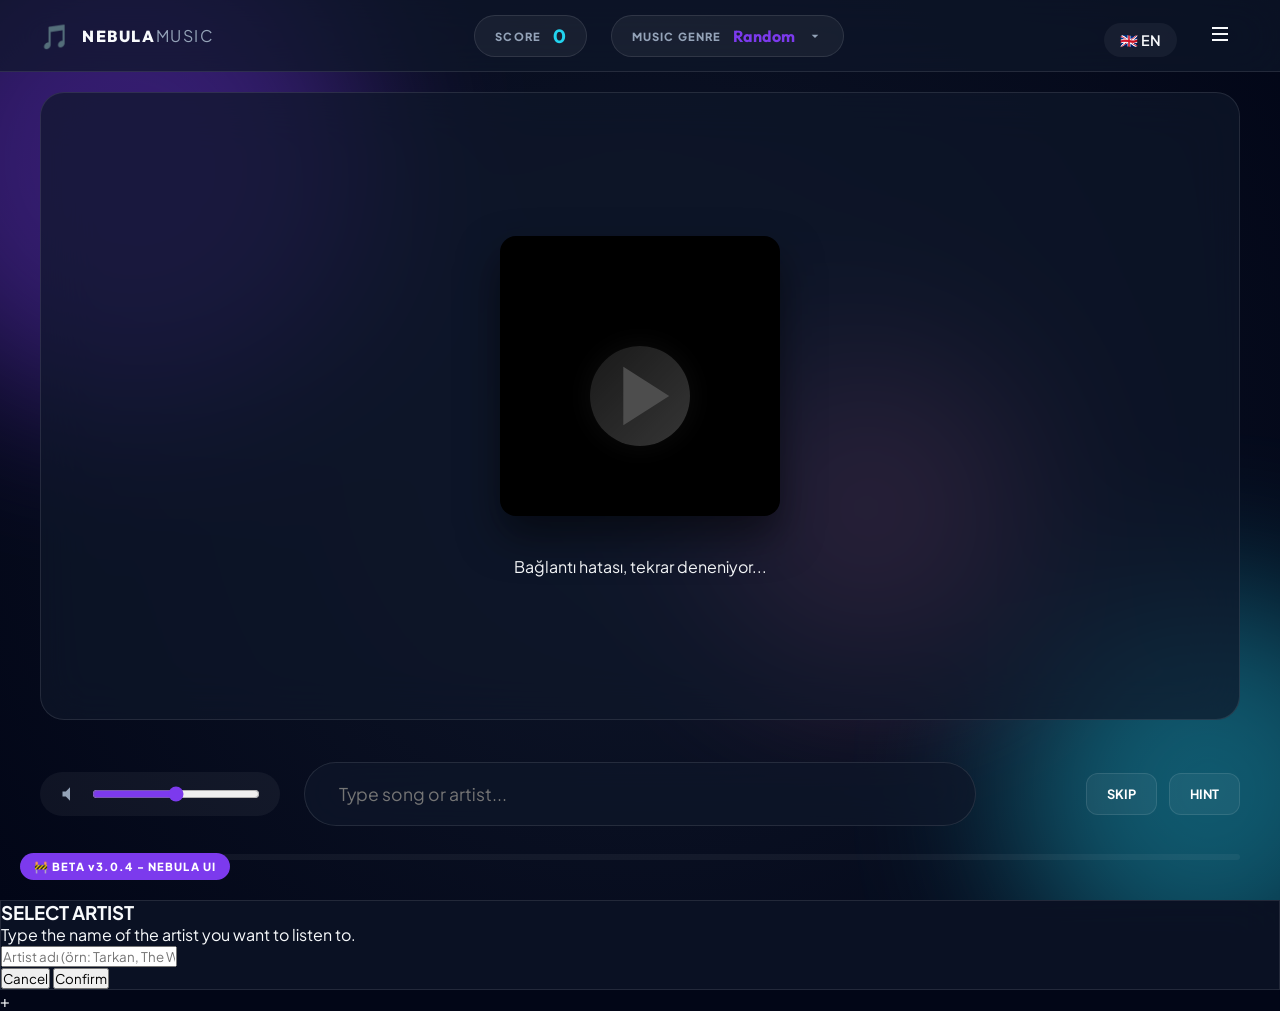
==== commit 5e9596ef: "Update index-en.html" ====
--- a/index-en.html
+++ b/index-en.html
@@ -55,6 +55,7 @@
                             <button class="cat-btn" data-val="global_rap">🎤 Global Rap</button>
                             <button class="cat-btn" data-val="film">🎬 Soundtrack</button>
                             <button class="cat-btn" data-val="oyun">🎮 Game OST</button>
+                            <button class="cat-btn" data-val="artist">👤 Artist</button>
                         </div>
                     </div>
                 </div>
@@ -249,11 +250,28 @@
     </div> <!-- End of .app-layout -->
     <!-- Sidebar Overlay -->
     <div id="sidebarOverlay" class="nebula-overlay-bg"></div>
--    <div class="beta-warning-nebula">🚧 BETA v3.0.3 - NEBULA UI</div>
-+    <div class="beta-warning-nebula">🚧 BETA v3.0.4 - NEBULA UI</div>
+    <!-- Artist Selection Modal -->
+    <div id="artistModal" class="nebula-modal-overlay">
+        <div class="nebula-modal-panel glass animate-pop">
+            <div class="modal-header">
+                <h3>SELECT ARTIST</h3>
+                <p>Type the name of the artist you want to listen to.</p>
+            </div>
+            <div class="modal-body">
+                <div class="input-wrapper-nebula">
+                    <input type="text" id="customArtistInput" placeholder="Artist adı (örn: Tarkan, The Weeknd)..." autocomplete="off">
+                    <div id="artistSuggestions" class="nebula-autocomplete-list"></div>
+                </div>
+            </div>
+            <div class="modal-footer">
+                <button id="cancelArtistBtn" class="modal-btn secondary">Cancel</button>
+                <button id="confirmArtistBtn" class="modal-btn primary">Confirm</button>
+            </div>
+        </div>
+    </div>
+    <div class="beta-warning-nebula">🚧 BETA v3.0.4 - NEBULA UI</div>
     <!-- Audio Engine -->
     <audio id="audioPlayer" preload="auto"></audio>
--    <script src="app-en.js?v=3.0.3"></script>
 +    <script src="app-en.js?v=3.0.4"></script>
 </body>
 </html>
